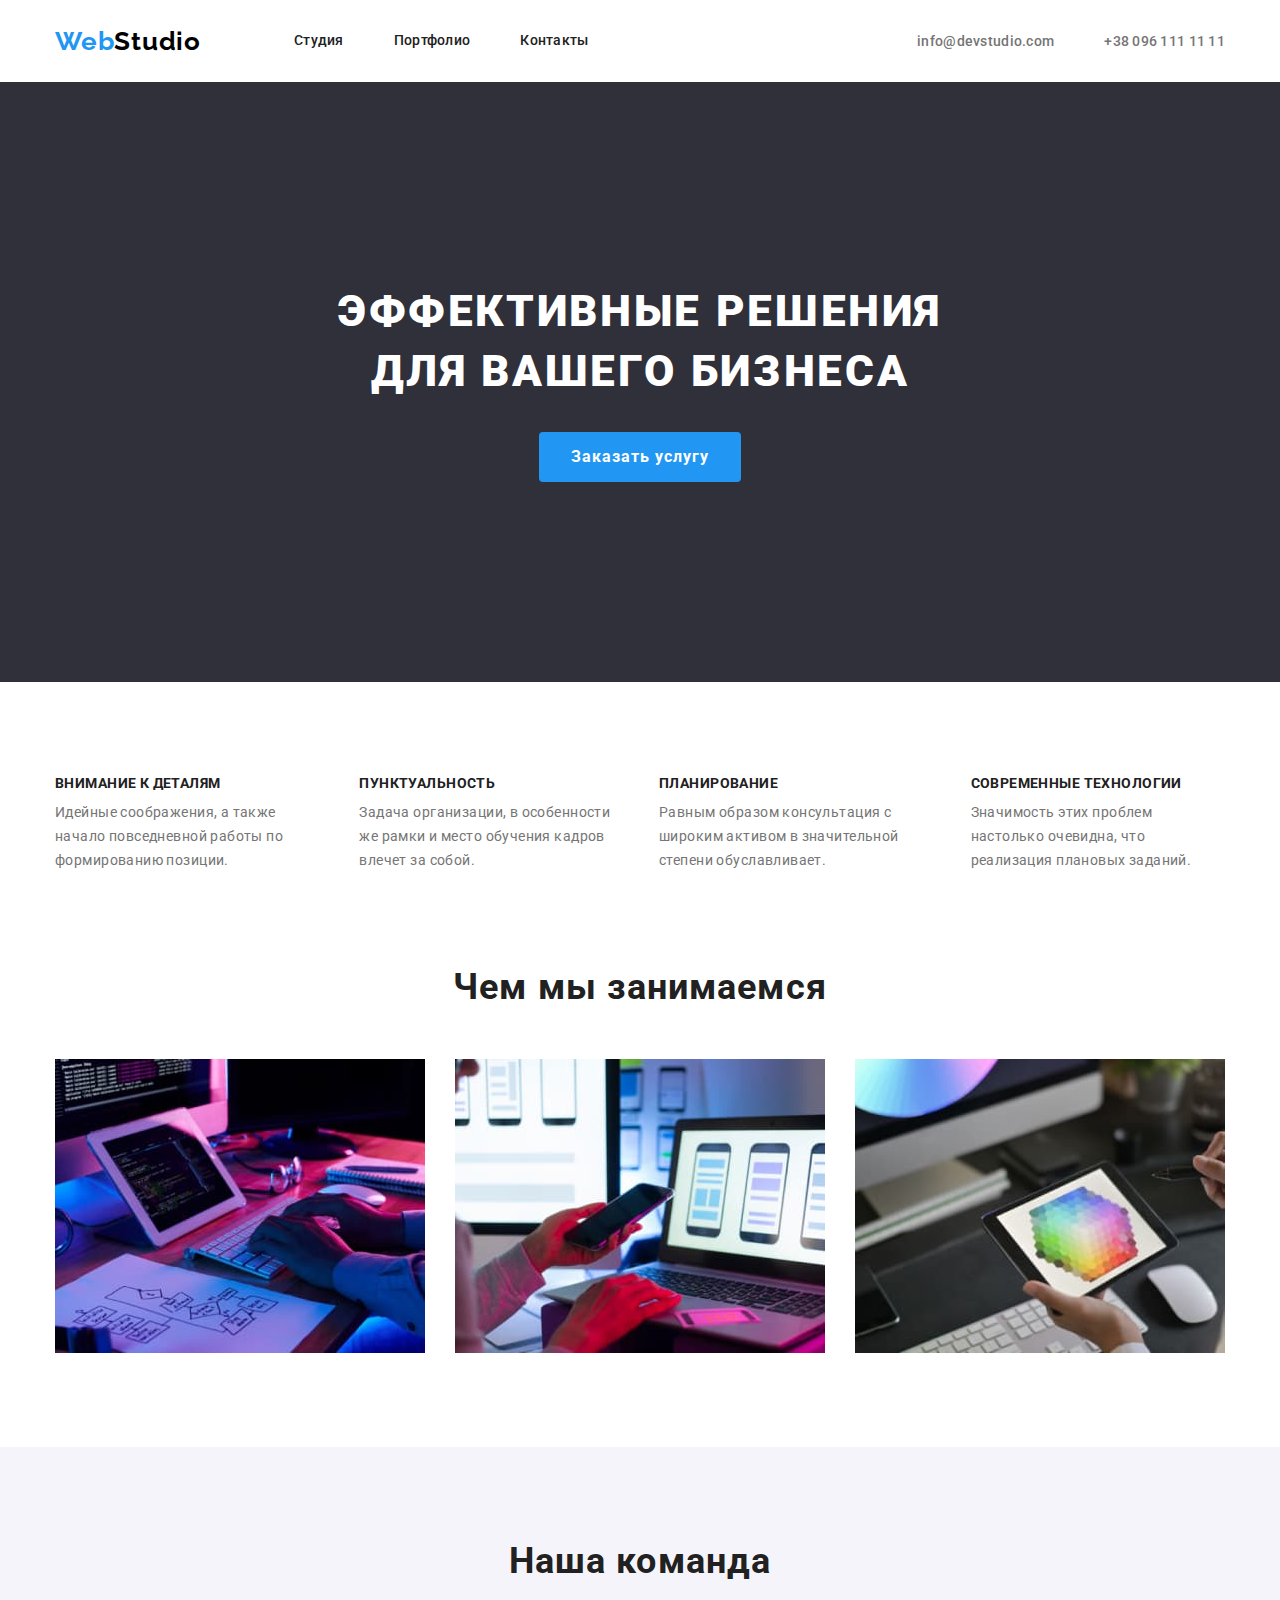
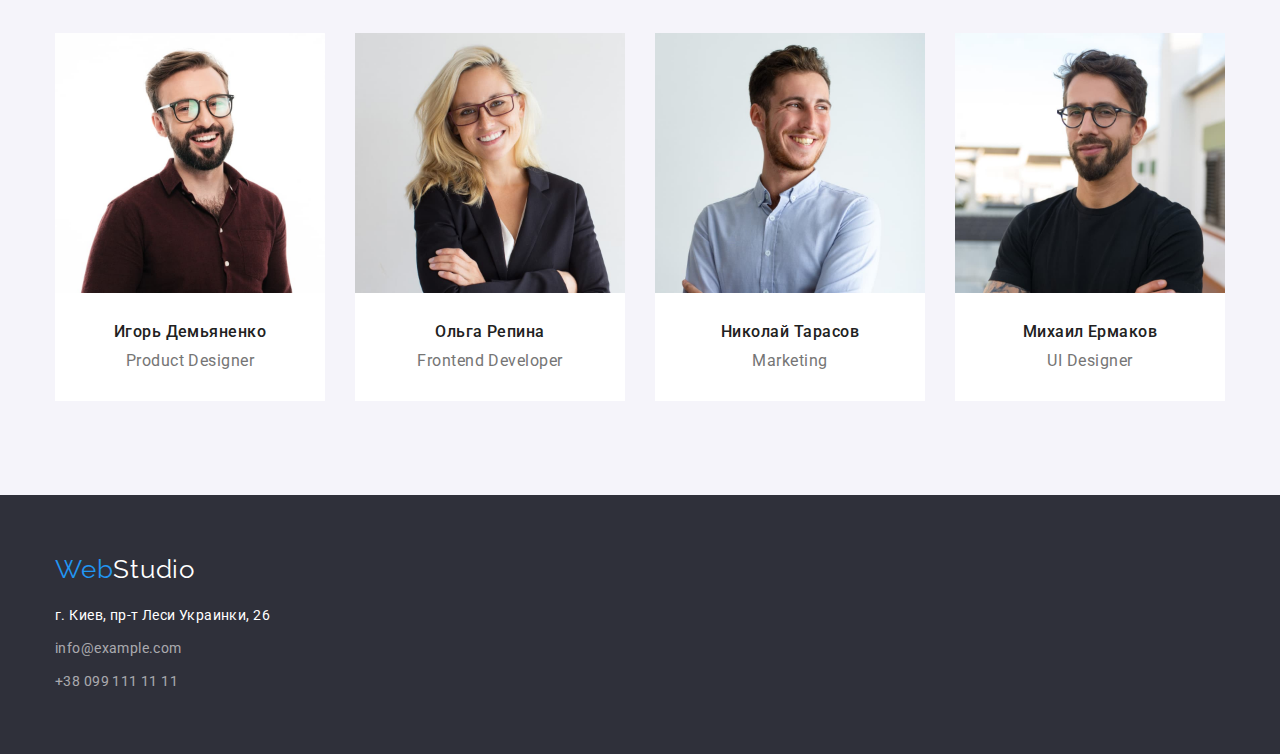
==== index.html @ 75d32802 "copy" ====
<!DOCTYPE html>
<html lang="ru">

<head>
    <meta charset="UTF-8">
    <meta http-equiv="X-UA-Compatible" content="IE=edge">
    <meta name="viewport" content="width=device-width, initial-scale=1.0">
    <title>Document</title>

    <link rel="preconnect" href="https://fonts.googleapis.com">
    <link rel="preconnect" href="https://fonts.gstatic.com" crossorigin>
    <link
        href="https://fonts.googleapis.com/css2?family=Raleway:wght@700&family=Roboto:wght@400;500;700;900&display=swap"
        rel="stylesheet">
    <link rel="stylesheet" href="https://cdnjs.cloudflare.com/ajax/libs/modern-normalize/1.1.0/modern-normalize.css"
        integrity="sha512-Y0MM+V6ymRKN2zStTqzQ227DWhhp4Mzdo6gnlRnuaNCbc+YN/ZH0sBCLTM4M0oSy9c9VKiCvd4Jk44aCLrNS5Q=="
        crossorigin="anonymous" referrerpolicy="no-referrer" />
    <link rel="stylesheet" href="./css/styles.css">
</head>

<body>
    <header class="header">
        <div class="container header-container">
            <nav class="header-nav">
                <a lang="en" href="./index.html" class="logo"><span class="logo-first-part">Web</span><span
                        class="logo-second-part">Studio</span></a>
                <ul class="nav-main">
                    <li class="nav-item"><a href="./index.html" class="nav-link">Студия</a></li>
                    <li class="nav-item"><a href="./portfolio.html" class="nav-link">Портфолио</a></li>
                    <li class="nav-item"><a href="" class="nav-link">Контакты</a></li>
                </ul>
            </nav>
            <ul class="header-contacts">
                <li class="header-item"><a href="mailto:info@devstudio.com" class="header-link">info@devstudio.com</a>
                </li>
                <li class="header-item"><a href="tel:+380961111111" class="header-link">+38 096 111 11 11</a>
                </li>
            </ul>
        </div>
    </header>
    <main>
        <section class="hero">
            <div class="container">
                <h1 class="main-title">Эффективные решения для вашего бизнеса</h1>
                <button type="button" class="main-page-btn">Заказать услугу</button>
            </div>
        </section>

        <section class="section">
            <div class="container">
                <h2 class="preferences-title">Наши преимущества</h2>
                <ul class="preferences-list">
                    <li class="preferences-item">
                        <h3 class="preferences-header">Внимание к деталям</h3>
                        <p class="preferences-text">Идейные соображения, а также начало повседневной работы по
                            формированию позиции.</p>
                    </li>
                    <li class="preferences-item">
                        <h3 class="preferences-header">Пунктуальность</h3>
                        <p class="preferences-text">Задача организации, в особенности же рамки и место обучения
                            кадров влечет за собой.</p>
                    </li>
                    <li class="preferences-item">
                        <h3 class="preferences-header">Планирование</h3>
                        <p class="preferences-text">Равным образом консультация с широким активом в значительной
                            степени обуславливает.</p>
                    </li>
                    <li class="preferences-item">
                        <h3 class="preferences-header">Современные технологии</h3>
                        <p class="preferences-text">Значимость этих проблем настолько очевидна, что реализация
                            плановых заданий.</p>
                    </li>
                </ul>
            </div>
        </section>
        <section class="section work">
            <div class="container">
                <h2 class="work-title">Чем мы занимаемся</h2>
                <ul class="work-list">
                    <li class="work-item">
                        <img src="./images/img-work-1.jpg" alt="набор на пк" width="370" height="294">
                    </li>
                    <li class="work-item">
                        <img src="./images/img-work-2.jpg" alt="звонки по телефону" width="370" height="294">
                    </li>
                    <li class="work-item">
                        <img src="./images/img-work-3.jpg" alt="подбор цветов" width="370" height="294">
                    </li>
                </ul>
            </div>
        </section>
        <section class="section team">
            <div class="container">
                <h2 class="team-title">Наша команда</h2>
                <ul class="team-list">
                    <li class="team-item">
                        <img class="team-img" src="./images/img-team-member-1.jpg" alt="Игорь Демьяненко" width="270"
                            height="260">

                        <div class="team-block">
                            <h3 class="team-header">Игорь Демьяненко</h3>
                            <p lang="en" class="team-text">Product Designer</p>
                        </div>
                    </li>
                    <li class="team-item">
                        <img class="team-img" src="./images/img-team-member-2.jpg" alt="Ольга Репина" width="270"
                            height="260">
                        <div class="team-block">
                            <h3 class="team-header">Ольга Репина</h3>
                            <p lang="en" class="team-text">Frontend Developer</p>
                        </div>

                    </li>
                    <li class="team-item">
                        <img class="team-img" src="./images/img-team-member-3.jpg" alt="Николай Тарасов" width="270"
                            height="260">
                        <div class="team-block">
                            <h3 class="team-header">Николай Тарасов</h3>
                            <p lang="en" class="team-text">Marketing</p>
                        </div>

                    </li>
                    <li class="team-item">
                        <img class="team-img" src="./images/img-team-member-4.jpg" alt="Михаил Ермаков" width="270"
                            height="260">
                        <div class="team-block">
                            <h3 class="team-header">Михаил Ермаков</h3>
                            <p lang="en" class="team-text">UI Designer</p>
                        </div>

                    </li>
                </ul>
            </div>
        </section>
    </main>
    <footer class="footer">
        <div class="container footer-container">
            <a href="./index.html" lang="en" class="footer-logo"><span class="logo-first-part">Web</span><span
                    class="logo-third-part">Studio</span></a>
            <address class="address">
                <ul class="address-list">
                    <li class="address-contact">
                        <a href="https://goo.gl/maps/ToRXuwW1BAGrxUFY8" target="_blank" rel="noopener noreferrer"
                            class="address-address">г. Киев,
                            пр-т Леси Украинки, 26</a>
                    </li>
                    <li class="address-contact">
                        <a href="mailto:info@example.com" class="address-link">info@example.com</a>
                    </li>
                    <li class="address-contact">
                        <a href="tel:+380991111111" class="address-link">+38 099 111 11 11</a>
                    </li>
                </ul>
            </address>
        </div>
    </footer>
</body>

</html>
---- css/styles.css ----
:root {
  --primary-text-color: #757575;
  --header-text-color: #212121;
  --title-text-color: #ffffff;
  --accent-text-color: #2196f3;
  --primary-white-color: #ffffff;
  --section-bg-color: #2f303a;
  --footer-address-color: rgba(255, 255, 255, 0.6);
  --logo-first-part-color: #2196f3;
  --logo-second-part-color: #000000;
  --logo-third-part-color: #ffffff;
  --team-bg-color: #f5f4fa;
  --portfolio-box-color: #eeeeee;
}

p,
h1,
h2,
h3,
h4,
h5,
h6 {
  margin: 0;
}
ul {
  margin: 0;
  padding: 0;
  list-style: none;
}

.container {
  width: 1200px;
  padding-right: 15px;
  padding-left: 15px;
  margin: 0 auto;
}
.section {
  padding-top: 94px;
  padding-bottom: 94px;
}
a {
  text-decoration: none;
}

/*----main page----*/

body {
  background-color: var(--primary-white-color);
  font-family: "Roboto", sans-serif;
}
img {
  display: block;
  max-width: 100%;
  height: auto;
}
/*----header----*/
.header {
  border: 1px solid var(--primary-white-color);
}
.header-container {
  display: flex;
  align-items: center;
}
.header-nav {
  display: flex;
  align-items: center;
}

.logo {
  font-family: "Raleway", sans-serif;
  font-weight: 700;
  font-size: 26px;
  line-height: 1.19;
  letter-spacing: 0.03em;
  margin-right: 93px;
}

.logo-first-part {
  color: var(--logo-first-part-color);
}
.logo-second-part {
  color: var(--logo-second-part-color);
}
.logo-third-part {
  color: var(--logo-third-part-color);
}

.nav-main {
  font-size: 14px;
  line-height: 1.14;
  letter-spacing: 0.02em;
  color: var(--header-text-color);
  display: flex;
}
.nav-item {
  font-weight: 500;
  font-size: 14px;
  line-height: 1.14;
  letter-spacing: 0.02em;
  color: var(--header-text-color);
  margin-right: 50px;
}
.nav-item:last-child {
  margin-right: 0px;
  text-decoration: none;
}
.nav-link {
  padding-top: 32px;
  padding-bottom: 32px;
  display: block;
  color: var(--header-text-color);
}
.nav-item:hover,
.nav-item:focus,
.nav-item:active,
.nav-link:hover,
.nav-link:focus,
.nav-link:active {
  color: var(--accent-text-color);
}
.header-contacts {
  display: flex;
  margin-left: auto;
}
.header-link {
  font-weight: 500;
  font-size: 14px;
  line-height: 1.14;
  letter-spacing: 0.02em;
  color: var(--primary-text-color);
}
.header-item {
  margin-right: 50px;
}
.header-item:last-child {
  margin-right: 0px;
}
.header-item:hover,
.header-item:focus,
.header-link:hover,
.header-link:focus {
  color: var(--accent-text-color);
}
/*----main-page-main----*/
.hero {
  background-color: var(--section-bg-color);
  padding: 200px 0;
  text-align: center;
}

.main-title {
  width: 696px;
  font-family: Roboto;
  font-weight: 900;
  font-size: 44px;
  line-height: 1.36;
  text-align: center;
  text-transform: uppercase;
  letter-spacing: 0.06em;
  color: var(--title-text-color);
  margin-bottom: 30px;
  margin-right: auto;
  margin-left: auto;
}

.main-page-btn {
  border: transparent;
  border-radius: 4px;
  background-color: var(--accent-text-color);
  color: var(--title-text-color);
  font-weight: 700;
  font-size: 16px;
  line-height: 1.87;
  letter-spacing: 0.06em;
  cursor: pointer;
  padding: 10px 32px;
}
.main-page-btn:hover,
.main-page-btn:focus {
  background-color: var(--accent-text-color);
  color: var(--title-text-color);
  font-weight: 700;
  font-size: 16px;
  line-height: 1.87;
  letter-spacing: 0.06em;
  align-items: center;
  text-align: center;
}
/*----main-preferences----*/
.preferences-title,
.portfolio-title {
  position: absolute;
  white-space: nowrap;
  width: 1px;
  height: 1px;
  border: 0;
  padding: o;
  overflow: hidden;
  clip: rect(0 0 0 0);
  clip-path: inset(50%);
  margin: -1px;
}

.preferences-list {
  display: flex;
}
.preferences-item {
  margin-right: 30px;
}
.preferences-item:last-child {
  margin-right: 0px;
}
.preferences-header {
  font-weight: 700;
  font-size: 14px;
  line-height: 1.14;
  letter-spacing: 0.03em;
  text-transform: uppercase;
  color: var(--header-text-color);
  margin-bottom: 10px;
}
.preferences-text {
  font-size: 14px;
  line-height: 1.71;
  letter-spacing: 0.03em;
  color: var(--primary-text-color);
}
/*----work----*/
.work {
  padding-top: 0;
}
.work-title {
  font-weight: 700;
  font-size: 36px;
  line-height: 1.16;
  text-align: center;
  letter-spacing: 0.03em;
  color: var(--header-text-color);
  margin-bottom: 50px;
}
.work-list {
  display: flex;
  align-items: center;
}
.work-item {
  margin-right: 30px;
}
.work-item:last-child {
  margin-right: 0px;
}
/*----team----*/
.team {
  background-color: var(--team-bg-color);
}
.team-title {
  font-weight: 700;
  font-size: 36px;
  line-height: 1.16;
  text-align: center;
  letter-spacing: 0.03em;
  color: var(--header-text-color);
  margin-bottom: 50px;
}
.team-list {
  display: flex;
  align-items: center;
}

.team-item {
  margin-right: 30px;
  text-align: center;
  background-color: var(--primary-white-color);
}

.team-item:last-child {
  margin-right: 0px;
}

.team-header {
  font-weight: 500;
  font-size: 16px;
  line-height: 1.18;
  letter-spacing: 0.03em;
  color: var(--header-text-color);
  padding-bottom: 10px;
}
.team-text {
  font-size: 16px;
  line-height: 1.18;
  letter-spacing: 0.03em;
  color: var(--primary-text-color);
}
.team-block {
  padding-top: 30px;
  padding-bottom: 30px;
}
/*----footer----*/
.footer {
  background-color: var(--section-bg-color);
  padding-top: 60px;
  padding-bottom: 60px;
}

.footer-logo {
  font-family: "Raleway", sans-serif;
  font-weight: 400;
  font-size: 26px;
  line-height: 1.19x;
  letter-spacing: 0.03em;
}
address {
  font-style: normal;
  margin-top: 20px;
}

.address-contact {
  margin-bottom: 9px;
}
.address-contact:last-child {
  margin-bottom: 0px;
}
.address-link {
  font-size: 14px;
  line-height: 1.71;
  letter-spacing: 0.03em;
  color: var(--footer-address-color);
}

.address-address {
  font-size: 14px;
  line-height: 1.71;
  letter-spacing: 0.03em;
  color: var(--primary-white-color);
}
.address-link:hover,
.address-link:focus,
.address-contact:hover,
.address-contact:focus .address-address:focus,
.address-address:hover {
  color: var(--accent-text-color);
}
/*----portfolio page-main----*/

.preferences-title,
.portfolio-title {
  position: absolute;
  white-space: nowrap;
  width: 1px;
  height: 1px;
  border: 0;
  padding: 0;
  overflow: hidden;
  clip: rect(0 0 0 0);
  clip-path: inset(50%);
  margin: -1px;
}
.filter {
  display: flex;
  align-items: center;
  margin-top: 0px;
  margin-bottom: 50px;
  justify-content: center;
}
.filter-list {
  margin-right: 8px;
}
.filter-list:last-child {
  margin-right: 0px;
}
.filter-btn {
  border: transparent;
  border-radius: 4px;
  font-weight: 500;
  font-size: 16px;
  line-height: 1.62;
  text-align: center;
  letter-spacing: 0.03em;
  color: var(--header-text-color);
  background-color: var(--team-bg-color);
  padding: 6px 22px;
}

.filter-btn:hover,
.filter-btn:focus {
  background-color: var(--accent-text-color);
  color: var(--primary-white-color);
  font-weight: 500;
  font-size: 16px;
  line-height: 1.62;
  text-align: center;
  letter-spacing: 0.03em;
  cursor: pointer;
}
.gallery {
  display: flex;
  flex-wrap: wrap;
}
.gallery-item {
  margin-right: 30px;
  margin-bottom: 30px;
}
.gallery-link {
  display: block;
}
.gallery-header {
  font-weight: 700;
  font-size: 18px;
  line-height: 2;
  letter-spacing: 0.06em;
  color: var(--header-text-color);
  margin-bottom: 4px;
}
.gallery-header:last-child {
  margin-bottom: 0px;
}
.gallery-text {
  font-size: 16px;
  line-height: 1.87;
  letter-spacing: 0.03em;
  color: var(--primary-text-color);
}
.gallery-item:nth-child(3n) {
  margin-right: 0px;
}
.gallery-item:nth-last-child(-n + 3) {
  margin-bottom: 0px;
}
.gallery-box {
  padding: 20px 24px;
  border: 1px solid var(--portfolio-box-color);
}
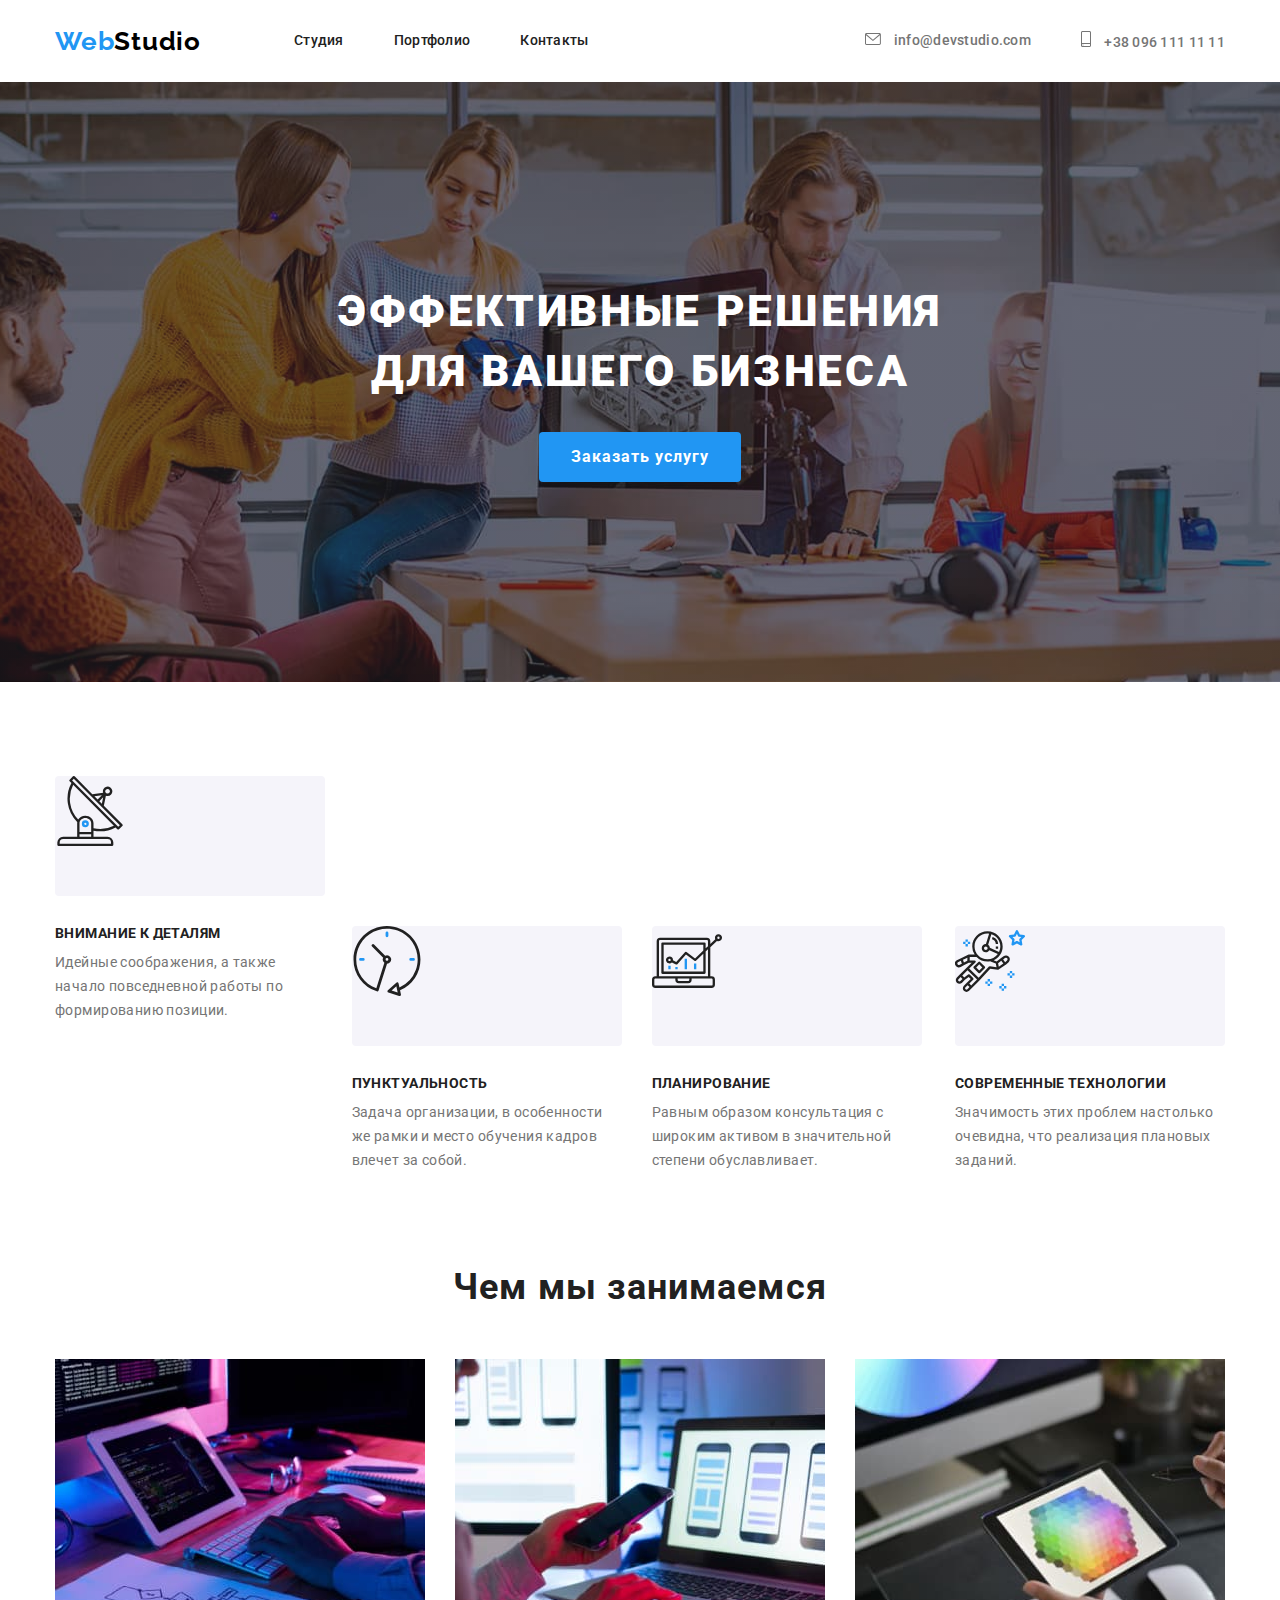
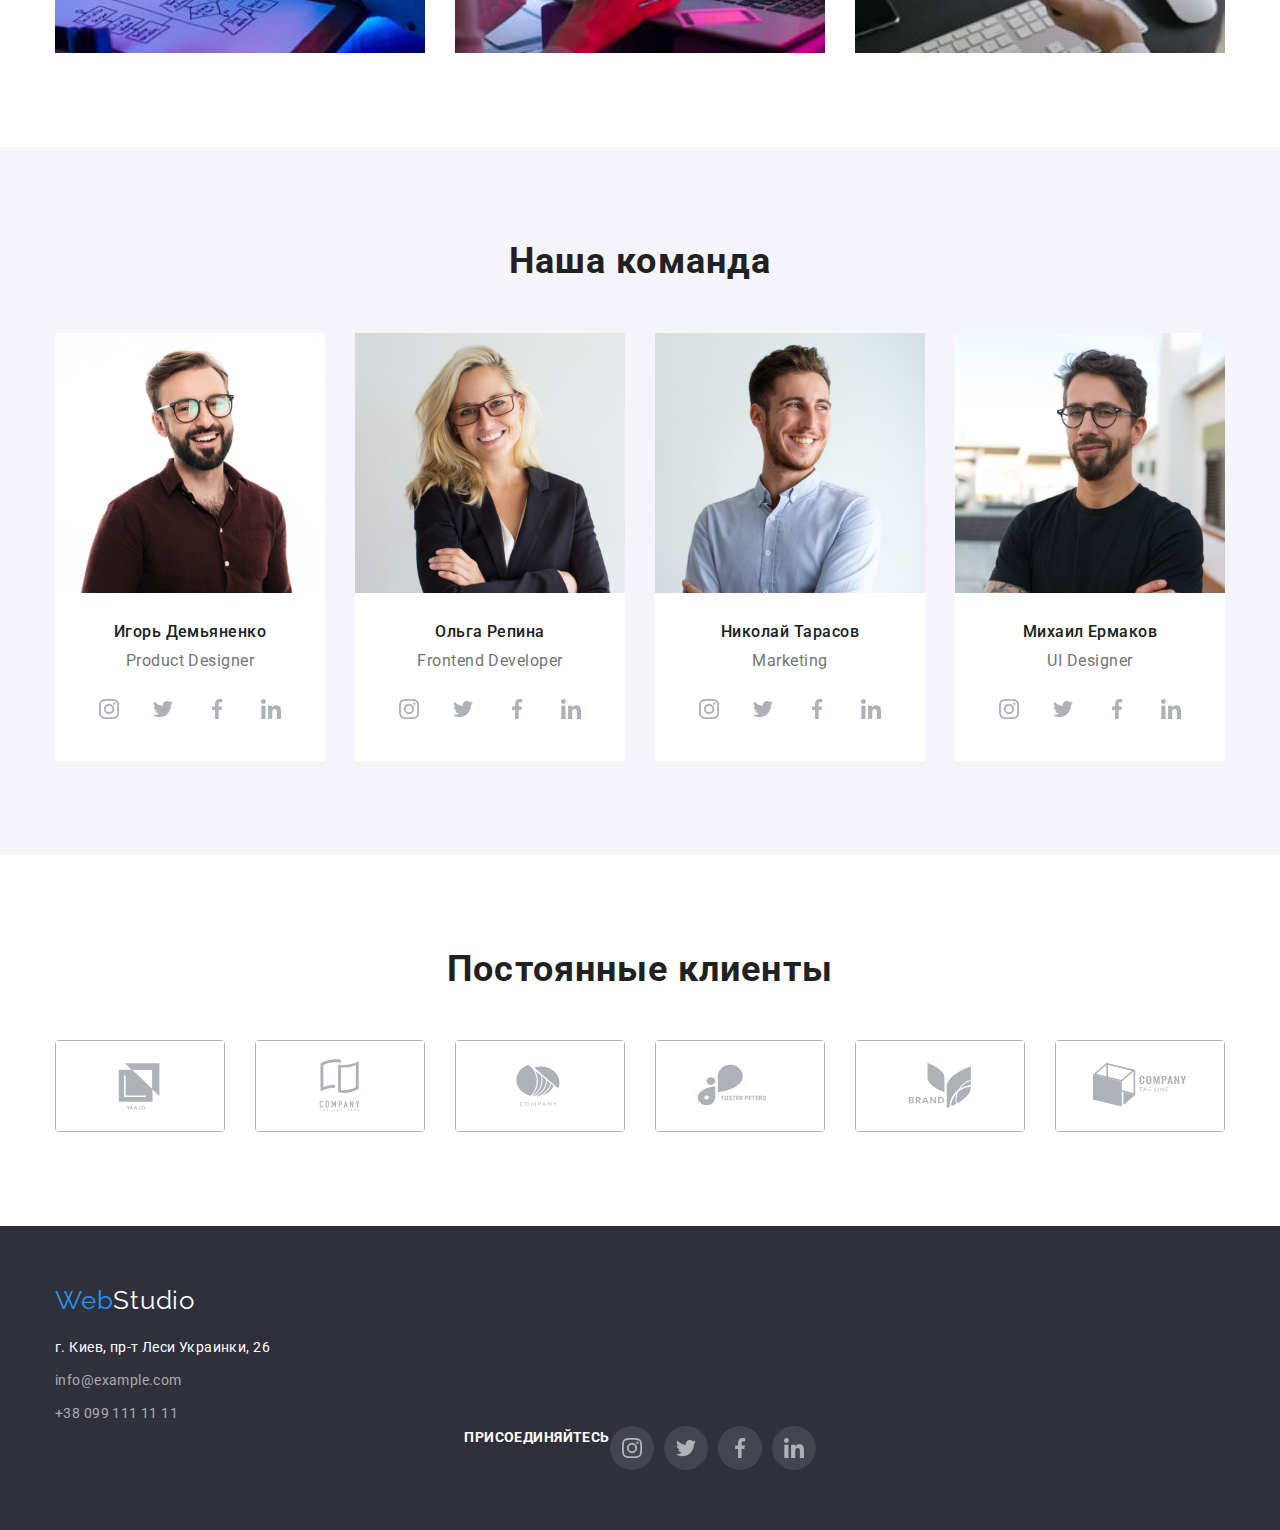
==== commit dd62f30a: "draft1" ====
--- a/index.html
+++ b/index.html
@@ -31,9 +31,19 @@
                 </ul>
             </nav>
             <ul class="header-contacts">
-                <li class="header-item"><a href="mailto:info@devstudio.com" class="header-link">info@devstudio.com</a>
+                <li class="header-item"><a href="mailto:info@devstudio.com" class="header-link">
+                        <svg class="mail-icon">
+                            <use href="images/icons.svg#envelope"></use>
+                        </svg>
+                        info@devstudio.com</a>
                 </li>
-                <li class="header-item"><a href="tel:+380961111111" class="header-link">+38 096 111 11 11</a>
+                <li class="header-item">
+                    <a href="tel:+380961111111" class="header-link">
+                        <svg class="phone-icon">
+                            <use href="images/icons.svg#smartphone"></use>
+                        </svg>
+                        +38 096 111 11 11
+                    </a>
                 </li>
             </ul>
         </div>
@@ -48,6 +58,11 @@
 
         <section class="section">
             <div class="container">
+                <div class="preferences-block">
+                    <svg class="preferences-icon">
+                        <use href="./images/icons.svg#antenna"></use>
+                    </svg>
+                </div>
                 <h2 class="preferences-title">Наши преимущества</h2>
                 <ul class="preferences-list">
                     <li class="preferences-item">
@@ -56,16 +71,31 @@
                             формированию позиции.</p>
                     </li>
                     <li class="preferences-item">
+                        <div class="preferences-block">
+                            <svg class="preferences-icon">
+                                <use href="./images/icons.svg#clock"></use>
+                            </svg>
+                        </div>
                         <h3 class="preferences-header">Пунктуальность</h3>
                         <p class="preferences-text">Задача организации, в особенности же рамки и место обучения
                             кадров влечет за собой.</p>
                     </li>
                     <li class="preferences-item">
+                        <div class="preferences-block">
+                            <svg class="preferences-icon">
+                                <use href="./images/icons.svg#diagram"></use>
+                            </svg>
+                        </div>
                         <h3 class="preferences-header">Планирование</h3>
                         <p class="preferences-text">Равным образом консультация с широким активом в значительной
                             степени обуславливает.</p>
                     </li>
                     <li class="preferences-item">
+                        <div class="preferences-block">
+                            <svg class="preferences-icon">
+                                <use href="./images/icons.svg#astronaut"></use>
+                            </svg>
+                        </div>
                         <h3 class="preferences-header">Современные технологии</h3>
                         <p class="preferences-text">Значимость этих проблем настолько очевидна, что реализация
                             плановых заданий.</p>
@@ -100,6 +130,36 @@
                         <div class="team-block">
                             <h3 class="team-header">Игорь Демьяненко</h3>
                             <p lang="en" class="team-text">Product Designer</p>
+                            <ul class="social-list">
+                                <li class="social-item">
+                                    <a href="" class="social-link">
+                                        <svg class="social-icon">
+                                            <use href="./images/icons.svg#instagram"></use>
+                                        </svg>
+                                    </a>
+                                </li>
+                                <li class="social-item">
+                                    <a href="" class="social-link">
+                                        <svg class="social-icon">
+                                            <use href="./images/icons.svg#twitter"></use>
+                                        </svg>
+                                    </a>
+                                </li>
+                                <li class="social-item">
+                                    <a href="" class="social-link">
+                                        <svg class="social-icon">
+                                            <use href="./images/icons.svg#facebook"></use>
+                                        </svg>
+                                    </a>
+                                </li>
+                                <li class="social-item">
+                                    <a href="" class="social-link">
+                                        <svg class="social-icon">
+                                            <use href="./images/icons.svg#linkedin"></use>
+                                        </svg>
+                                    </a>
+                                </li>
+                            </ul>
                         </div>
                     </li>
                     <li class="team-item">
@@ -108,6 +168,36 @@
                         <div class="team-block">
                             <h3 class="team-header">Ольга Репина</h3>
                             <p lang="en" class="team-text">Frontend Developer</p>
+                            <ul class="social-list">
+                                <li class="social-item">
+                                    <a href="" class="social-link">
+                                        <svg class="social-icon">
+                                            <use href="./images/icons.svg#instagram"></use>
+                                        </svg>
+                                    </a>
+                                </li>
+                                <li class="social-item">
+                                    <a href="" class="social-link">
+                                        <svg class="social-icon">
+                                            <use href="./images/icons.svg#twitter"></use>
+                                        </svg>
+                                    </a>
+                                </li>
+                                <li class="social-item">
+                                    <a href="" class="social-link">
+                                        <svg class="social-icon">
+                                            <use href="./images/icons.svg#facebook"></use>
+                                        </svg>
+                                    </a>
+                                </li>
+                                <li class="social-item">
+                                    <a href="" class="social-link">
+                                        <svg class="social-icon">
+                                            <use href="./images/icons.svg#linkedin"></use>
+                                        </svg>
+                                    </a>
+                                </li>
+                            </ul>
                         </div>
 
                     </li>
@@ -117,6 +207,36 @@
                         <div class="team-block">
                             <h3 class="team-header">Николай Тарасов</h3>
                             <p lang="en" class="team-text">Marketing</p>
+                            <ul class="social-list">
+                                <li class="social-item">
+                                    <a href="" class="social-link">
+                                        <svg class="social-icon">
+                                            <use href="./images/icons.svg#instagram"></use>
+                                        </svg>
+                                    </a>
+                                </li>
+                                <li class="social-item">
+                                    <a href="" class="social-link">
+                                        <svg class="social-icon">
+                                            <use href="./images/icons.svg#twitter"></use>
+                                        </svg>
+                                    </a>
+                                </li>
+                                <li class="social-item">
+                                    <a href="" class="social-link">
+                                        <svg class="social-icon">
+                                            <use href="./images/icons.svg#facebook"></use>
+                                        </svg>
+                                    </a>
+                                </li>
+                                <li class="social-item">
+                                    <a href="" class="social-link">
+                                        <svg class="social-icon">
+                                            <use href="./images/icons.svg#linkedin"></use>
+                                        </svg>
+                                    </a>
+                                </li>
+                            </ul>
                         </div>
 
                     </li>
@@ -126,15 +246,93 @@
                         <div class="team-block">
                             <h3 class="team-header">Михаил Ермаков</h3>
                             <p lang="en" class="team-text">UI Designer</p>
-                        </div>
-
+                            <ul class="social-list">
+                                <li class="social-item">
+                                    <a href="" class="social-link">
+                                        <svg class="social-icon">
+                                            <use href="./images/icons.svg#instagram"></use>
+                                        </svg>
+                                    </a>
+                                </li>
+                                <li class="social-item">
+                                    <a href="" class="social-link">
+                                        <svg class="social-icon">
+                                            <use href="./images/icons.svg#twitter"></use>
+                                        </svg>
+                                    </a>
+                                </li>
+                                <li class="social-item">
+                                    <a href="" class="social-link">
+                                        <svg class="social-icon">
+                                            <use href="./images/icons.svg#facebook"></use>
+                                        </svg>
+                                    </a>
+                                </li>
+                                <li class="social-item">
+                                    <a href="" class="social-link">
+                                        <svg class="social-icon">
+                                            <use href="./images/icons.svg#linkedin"></use>
+                                        </svg>
+                                    </a>
+                                </li>
+                            </ul>
+                        </div>
+
+                    </li>
+                </ul>
+            </div>
+        </section>
+        <section class="section clients">
+            <div class="container">
+                <h2 class="clients-title">Постоянные клиенты</h2>
+                <ul class="clients-list">
+                    <li class="clients-item"><a href="" class="clients-link">
+                            <svg class="clients-icon">
+                                <use href="./images/icons.svg#client-1"></use>
+                            </svg>
+                        </a>
+                    </li>
+                    <li class="clients-item">
+                        <a href="" class="clients-link">
+                            <svg class="clients-icon">
+                                <use href="./images/icons.svg#client-2"></use>
+                            </svg>
+                        </a>
+                    </li>
+                    <li class="clients-item">
+                        <a href="" class="clients-link">
+                            <svg class="clients-icon">
+                                <use href="./images/icons.svg#client-3"></use>
+                            </svg>
+                        </a>
+                    </li>
+                    <li class="clients-item">
+                        <a href="" class="clients-link">
+                            <svg class="clients-icon">
+                                <use href="./images/icons.svg#client-4"></use>
+                            </svg>
+                        </a>
+                    </li>
+                    <li class="clients-item">
+                        <a href="" class="clients-link">
+                            <svg class="clients-icon">
+                                <use href="./images/icons.svg#client-5"></use>
+                            </svg>
+                        </a>
+                    </li>
+                    <li class="clients-item">
+                        <a href="" class="clients-link">
+                            <svg class="clients-icon">
+                                <use href="./images/icons.svg#client-6"></use>
+                            </svg>
+                        </a>
                     </li>
                 </ul>
             </div>
         </section>
     </main>
     <footer class="footer">
-        <div class="container footer-container">
+        <div class="container">
             <a href="./index.html" lang="en" class="footer-logo"><span class="logo-first-part">Web</span><span
                     class="logo-third-part">Studio</span></a>
             <address class="address">
@@ -153,6 +351,41 @@
                 </ul>
             </address>
         </div>
+        <div class="container footer-container">
+            <h3 class="footer-text">присоединяйтесь</h3>
+            <div class="footer-social">
+                <ul class="footer-list">
+                    <li class="footer-item">
+                        <a href="" class="footer-link">
+                            <svg class="footer-icon">
+                                <use href="./images/icons.svg#instagram"></use>
+                            </svg>
+                        </a>
+                    </li>
+                    <li class="footer-item">
+                        <a href="" class="footer-link">
+                            <svg class="footer-icon">
+                                <use href="./images/icons.svg#twitter"></use>
+                            </svg>
+                        </a>
+                    </li>
+                    <li class="footer-item">
+                        <a href="" class="footer-link">
+                            <svg class="footer-icon">
+                                <use href="./images/icons.svg#facebook"></use>
+                            </svg>
+                        </a>
+                    </li>
+                    <li class="footer-item">
+                        <a href="" class="footer-link">
+                            <svg class="footer-icon">
+                                <use href="./images/icons.svg#linkedin"></use>
+                            </svg>
+                        </a>
+                    </li>
+                </ul>
+            </div>
+        </div>
     </footer>
 </body>
 
--- a/css/styles.css
+++ b/css/styles.css
@@ -11,6 +11,10 @@
   --logo-third-part-color: #ffffff;
   --team-bg-color: #f5f4fa;
   --portfolio-box-color: #eeeeee;
+  --hero-bg-color: #c4c4c4;
+  --icon-color: #afb1b8;
+  --icon-hover-color: #2196f3;
+  --features-bg-color: #f5f4fa;
 }
 
 p,
@@ -129,6 +133,29 @@
   letter-spacing: 0.02em;
   color: var(--primary-text-color);
 }
+.header-link::before {
+  width: 16px;
+  height: 12px;
+}
+
+.mail-icon {
+  width: 16px;
+  height: 12px;
+  margin-right: 10px;
+  fill: currentColor;
+}
+.phone-icon {
+  width: 10px;
+  height: 16px;
+  margin-right: 10px;
+  fill: currentColor;
+}
+.mail-icon:hover,
+.mail-icon:focus,
+.phone-icon:hover,
+.phone-icon:focus {
+  fill: currentColor;
+}
 .header-item {
   margin-right: 50px;
 }
@@ -143,7 +170,15 @@
 }
 /*----main-page-main----*/
 .hero {
-  background-color: var(--section-bg-color);
+  background-color: var(--hero-bg-color);
+  background-image: linear-gradient(
+      rgba(47, 48, 58, 0.4),
+      rgba(47, 48, 58, 0.4)
+    ),
+    url(../images/bg-img.jpg);
+  background-position: center;
+  background-size: cover;
+  background-repeat: no-repeat;
   padding: 200px 0;
   text-align: center;
 }
@@ -210,6 +245,20 @@
 .preferences-item:last-child {
   margin-right: 0px;
 }
+.preferences-block {
+  width: 270px;
+  height: 120px;
+  background-color: var(--features-bg-color);
+  margin-bottom: 30px;
+  border-radius: 4px;
+}
+.preferences-icon {
+  width: 70px;
+  height: 70px;
+  align-items: center;
+  justify-content: center;
+}
+
 .preferences-header {
   font-weight: 700;
   font-size: 14px;
@@ -289,18 +338,106 @@
   line-height: 1.18;
   letter-spacing: 0.03em;
   color: var(--primary-text-color);
+  margin-bottom: 16px;
 }
 .team-block {
   padding-top: 30px;
   padding-bottom: 30px;
 }
+.social-list {
+  display: flex;
+  justify-content: center;
+}
+.social-item + .social-item {
+  margin-left: 10px;
+}
+.social-item {
+  width: 44px;
+  height: 44px;
+  background-color: var(--primary-white-color);
+}
+.social-link {
+  width: 100%;
+  height: 100%;
+  border-radius: 50%;
+  display: flex;
+  align-items: center;
+  justify-content: center;
+  background-color: var(--primary-white-color);
+  color: var(--icon-color);
+}
+
+.social-icon {
+  width: 20px;
+  height: 20px;
+  fill: currentColor;
+}
+.social-link:hover,
+.social-link:focus {
+  background-color: var(--icon-hover-color);
+  color: var(--primary-white-color);
+}
+
+/*-----clients-------*/
+.clients-title {
+  font-weight: 700;
+  font-size: 36px;
+  line-height: 1.16;
+  text-align: center;
+  letter-spacing: 0.03em;
+  color: var(--header-text-color);
+  margin-bottom: 50px;
+}
+.clients-list {
+  display: flex;
+  align-items: center;
+}
+
+.clients-item {
+  width: 170px;
+  height: 92px;
+  text-align: center;
+  background-color: var(--primary-white-color);
+  border: 1px solid var(--icon-color);
+  box-sizing: border-box;
+  border-radius: 4px;
+  margin-right: 30px;
+}
+
+.clients-item:last-child {
+  margin-right: 0px;
+}
+.clients-link {
+  width: 100%;
+  height: 100%;
+  display: flex;
+  align-items: center;
+  justify-content: center;
+  background-color: var(--primary-white-color);
+  color: var(--icon-color);
+}
+.clients-link:hover,
+.clients-link:focus {
+  background-color: var(--primary-white-color);
+  fill: var(--icon-hover-color);
+}
+.clients-icon {
+  width: 106px;
+  height: 60px;
+  fill: currentColor;
+}
+
 /*----footer----*/
 .footer {
   background-color: var(--section-bg-color);
   padding-top: 60px;
   padding-bottom: 60px;
 }
-
+.footer-container {
+  display: flex;
+  justify-content: center;
+  align-items: center;
+}
 .footer-logo {
   font-family: "Raleway", sans-serif;
   font-weight: 400;
@@ -308,6 +445,51 @@
   line-height: 1.19x;
   letter-spacing: 0.03em;
 }
+
+.footer-text {
+  font-weight: 700px;
+  font-size: 14px;
+  line-height: 1.14;
+  letter-spacing: 0.03em;
+  text-transform: uppercase;
+  color: var(--primary-white-color);
+  margin-bottom: 20px;
+}
+.footer-list {
+  display: flex;
+  align-items: center;
+  justify-content: center;
+}
+
+.footer-item + .footer-item {
+  margin-left: 10px;
+}
+.footer-item {
+  width: 44px;
+  height: 44px;
+}
+.footer-link {
+  width: 100%;
+  height: 100%;
+  border-radius: 50%;
+  display: flex;
+  align-items: center;
+  justify-content: center;
+  background-color: rgba(255, 255, 255, 0.1);
+  color: var(--primary-white-color);
+}
+
+.footer-icon {
+  width: 20px;
+  height: 20px;
+  fill: currentColor;
+}
+.footer-link:hover,
+.footer-link:focus {
+  background-color: var(--icon-hover-color);
+  color: var(--primary-white-color);
+}
+
 address {
   font-style: normal;
   margin-top: 20px;
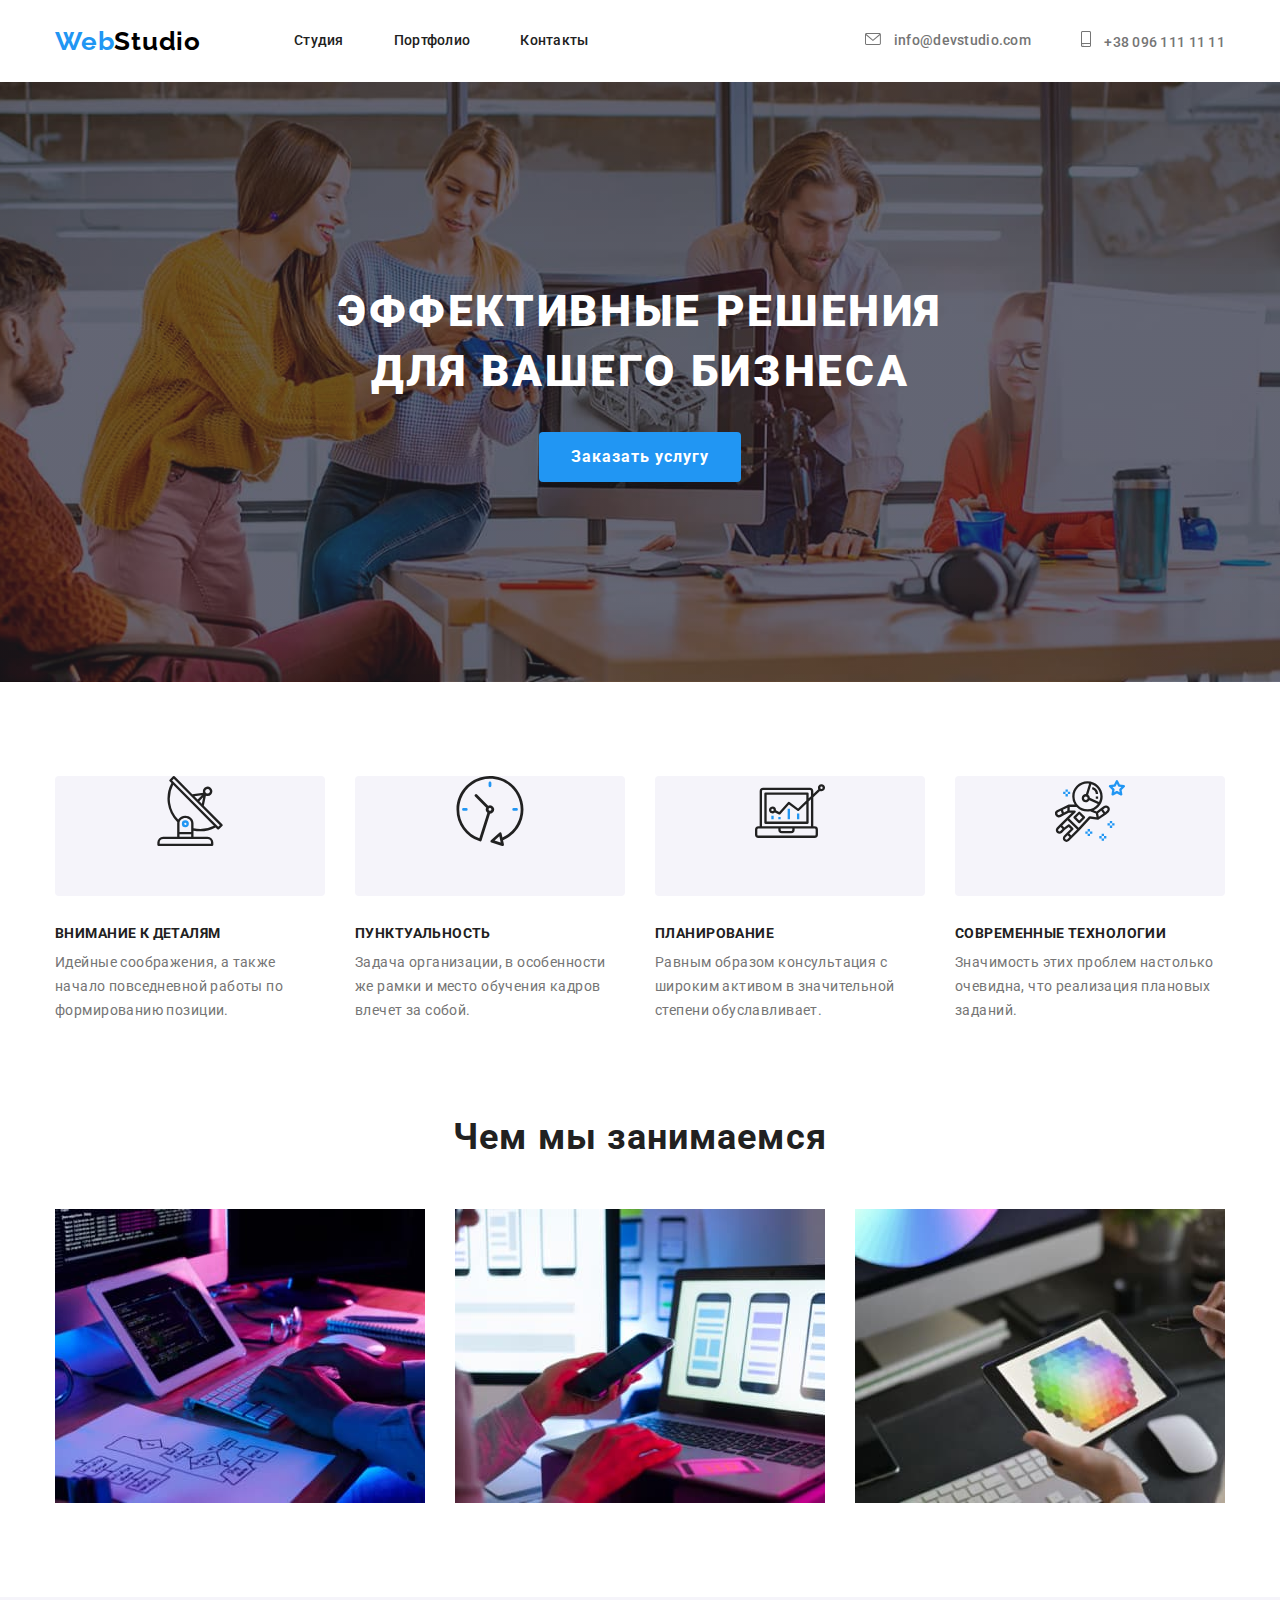
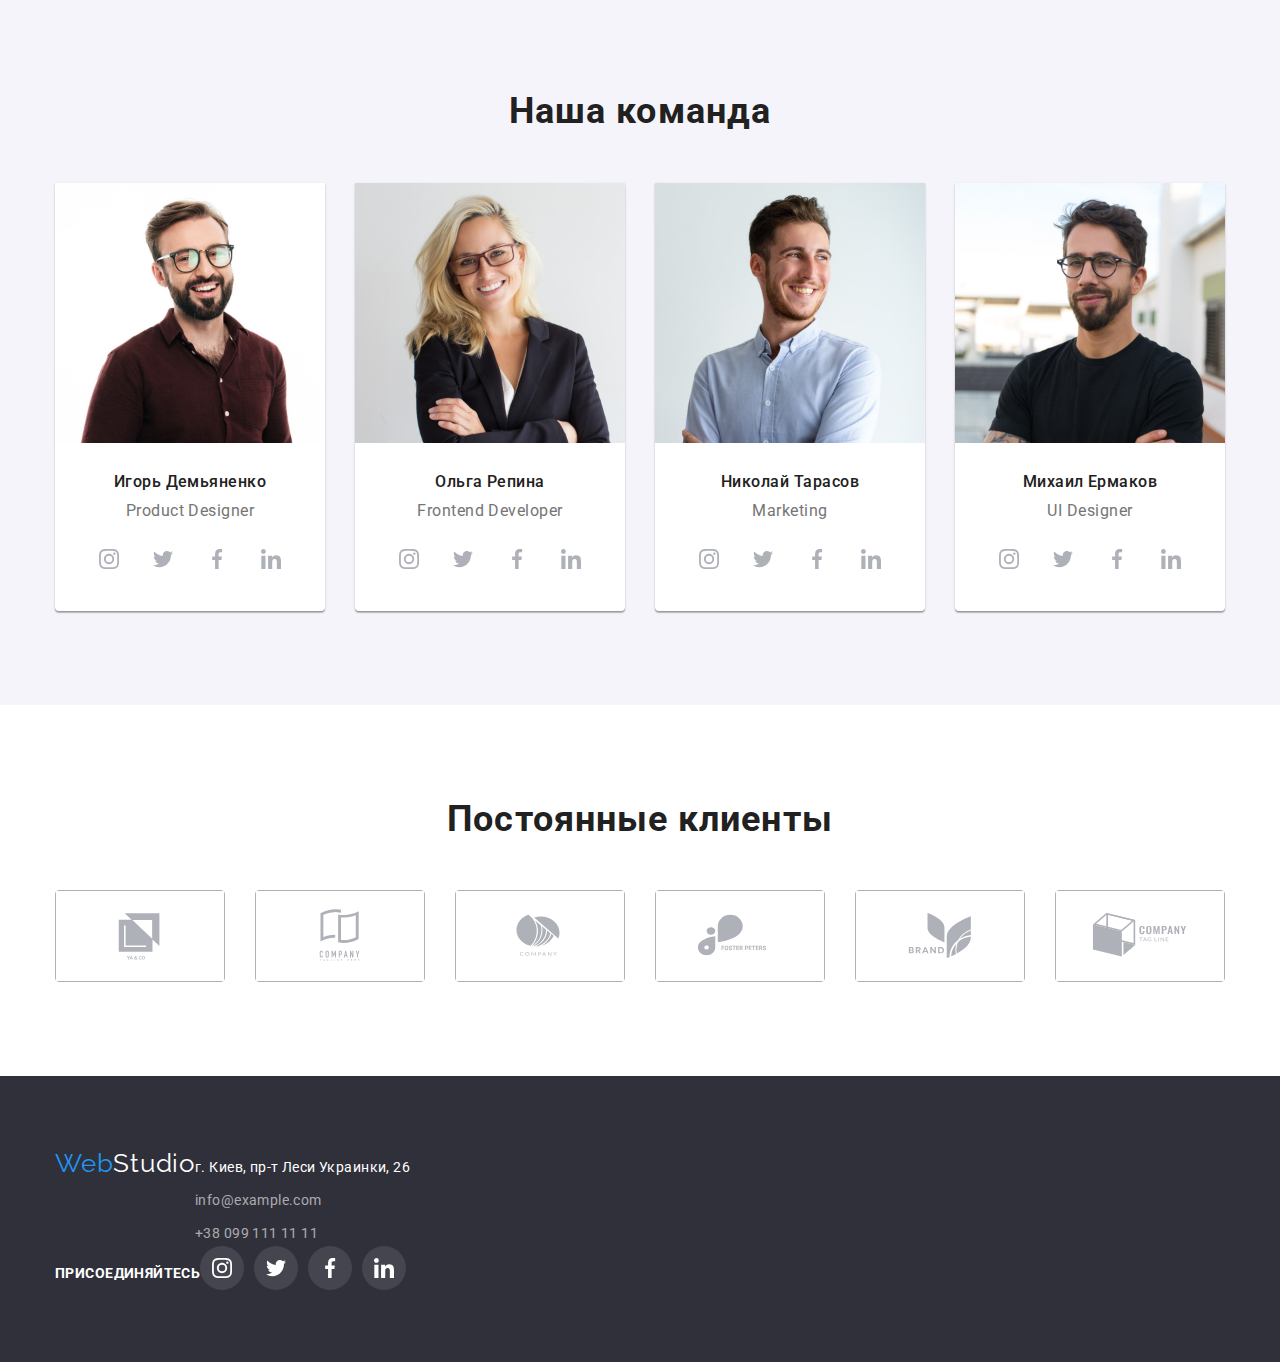
==== commit b6ef80aa: "draft2" ====
--- a/index.html
+++ b/index.html
@@ -58,14 +58,14 @@
 
         <section class="section">
             <div class="container">
-                <div class="preferences-block">
-                    <svg class="preferences-icon">
-                        <use href="./images/icons.svg#antenna"></use>
-                    </svg>
-                </div>
                 <h2 class="preferences-title">Наши преимущества</h2>
                 <ul class="preferences-list">
                     <li class="preferences-item">
+                        <div class="preferences-block">
+                            <svg class="preferences-icon">
+                                <use href="./images/icons.svg#antenna"></use>
+                            </svg>
+                        </div>
                         <h3 class="preferences-header">Внимание к деталям</h3>
                         <p class="preferences-text">Идейные соображения, а также начало повседневной работы по
                             формированию позиции.</p>
@@ -123,7 +123,7 @@
             <div class="container">
                 <h2 class="team-title">Наша команда</h2>
                 <ul class="team-list">
-                    <li class="team-item">
+                    <li class="team-item team-shadow">
                         <img class="team-img" src="./images/img-team-member-1.jpg" alt="Игорь Демьяненко" width="270"
                             height="260">
 
@@ -162,7 +162,7 @@
                             </ul>
                         </div>
                     </li>
-                    <li class="team-item">
+                    <li class="team-item team-shadow">
                         <img class="team-img" src="./images/img-team-member-2.jpg" alt="Ольга Репина" width="270"
                             height="260">
                         <div class="team-block">
@@ -201,7 +201,7 @@
                         </div>
 
                     </li>
-                    <li class="team-item">
+                    <li class="team-item team-shadow">
                         <img class="team-img" src="./images/img-team-member-3.jpg" alt="Николай Тарасов" width="270"
                             height="260">
                         <div class="team-block">
@@ -240,7 +240,7 @@
                         </div>
 
                     </li>
-                    <li class="team-item">
+                    <li class="team-item team-shadow">
                         <img class="team-img" src="./images/img-team-member-4.jpg" alt="Михаил Ермаков" width="270"
                             height="260">
                         <div class="team-block">
@@ -332,7 +332,7 @@
         </section>
     </main>
     <footer class="footer">
-        <div class="container">
+        <div class="container footer-container">
             <a href="./index.html" lang="en" class="footer-logo"><span class="logo-first-part">Web</span><span
                     class="logo-third-part">Studio</span></a>
             <address class="address">
--- a/css/styles.css
+++ b/css/styles.css
@@ -15,6 +15,7 @@
   --icon-color: #afb1b8;
   --icon-hover-color: #2196f3;
   --features-bg-color: #f5f4fa;
+  --border-color: #eeeeee;
 }
 
 p,
@@ -162,8 +163,7 @@
 .header-item:last-child {
   margin-right: 0px;
 }
-.header-item:hover,
-.header-item:focus,
+
 .header-link:hover,
 .header-link:focus {
   color: var(--accent-text-color);
@@ -181,6 +181,7 @@
   background-repeat: no-repeat;
   padding: 200px 0;
   text-align: center;
+  max-width: 1600px;
 }
 
 .main-title {
@@ -222,307 +223,6 @@
   text-align: center;
 }
 /*----main-preferences----*/
-.preferences-title,
-.portfolio-title {
-  position: absolute;
-  white-space: nowrap;
-  width: 1px;
-  height: 1px;
-  border: 0;
-  padding: o;
-  overflow: hidden;
-  clip: rect(0 0 0 0);
-  clip-path: inset(50%);
-  margin: -1px;
-}
-
-.preferences-list {
-  display: flex;
-}
-.preferences-item {
-  margin-right: 30px;
-}
-.preferences-item:last-child {
-  margin-right: 0px;
-}
-.preferences-block {
-  width: 270px;
-  height: 120px;
-  background-color: var(--features-bg-color);
-  margin-bottom: 30px;
-  border-radius: 4px;
-}
-.preferences-icon {
-  width: 70px;
-  height: 70px;
-  align-items: center;
-  justify-content: center;
-}
-
-.preferences-header {
-  font-weight: 700;
-  font-size: 14px;
-  line-height: 1.14;
-  letter-spacing: 0.03em;
-  text-transform: uppercase;
-  color: var(--header-text-color);
-  margin-bottom: 10px;
-}
-.preferences-text {
-  font-size: 14px;
-  line-height: 1.71;
-  letter-spacing: 0.03em;
-  color: var(--primary-text-color);
-}
-/*----work----*/
-.work {
-  padding-top: 0;
-}
-.work-title {
-  font-weight: 700;
-  font-size: 36px;
-  line-height: 1.16;
-  text-align: center;
-  letter-spacing: 0.03em;
-  color: var(--header-text-color);
-  margin-bottom: 50px;
-}
-.work-list {
-  display: flex;
-  align-items: center;
-}
-.work-item {
-  margin-right: 30px;
-}
-.work-item:last-child {
-  margin-right: 0px;
-}
-/*----team----*/
-.team {
-  background-color: var(--team-bg-color);
-}
-.team-title {
-  font-weight: 700;
-  font-size: 36px;
-  line-height: 1.16;
-  text-align: center;
-  letter-spacing: 0.03em;
-  color: var(--header-text-color);
-  margin-bottom: 50px;
-}
-.team-list {
-  display: flex;
-  align-items: center;
-}
-
-.team-item {
-  margin-right: 30px;
-  text-align: center;
-  background-color: var(--primary-white-color);
-}
-
-.team-item:last-child {
-  margin-right: 0px;
-}
-
-.team-header {
-  font-weight: 500;
-  font-size: 16px;
-  line-height: 1.18;
-  letter-spacing: 0.03em;
-  color: var(--header-text-color);
-  padding-bottom: 10px;
-}
-.team-text {
-  font-size: 16px;
-  line-height: 1.18;
-  letter-spacing: 0.03em;
-  color: var(--primary-text-color);
-  margin-bottom: 16px;
-}
-.team-block {
-  padding-top: 30px;
-  padding-bottom: 30px;
-}
-.social-list {
-  display: flex;
-  justify-content: center;
-}
-.social-item + .social-item {
-  margin-left: 10px;
-}
-.social-item {
-  width: 44px;
-  height: 44px;
-  background-color: var(--primary-white-color);
-}
-.social-link {
-  width: 100%;
-  height: 100%;
-  border-radius: 50%;
-  display: flex;
-  align-items: center;
-  justify-content: center;
-  background-color: var(--primary-white-color);
-  color: var(--icon-color);
-}
-
-.social-icon {
-  width: 20px;
-  height: 20px;
-  fill: currentColor;
-}
-.social-link:hover,
-.social-link:focus {
-  background-color: var(--icon-hover-color);
-  color: var(--primary-white-color);
-}
-
-/*-----clients-------*/
-.clients-title {
-  font-weight: 700;
-  font-size: 36px;
-  line-height: 1.16;
-  text-align: center;
-  letter-spacing: 0.03em;
-  color: var(--header-text-color);
-  margin-bottom: 50px;
-}
-.clients-list {
-  display: flex;
-  align-items: center;
-}
-
-.clients-item {
-  width: 170px;
-  height: 92px;
-  text-align: center;
-  background-color: var(--primary-white-color);
-  border: 1px solid var(--icon-color);
-  box-sizing: border-box;
-  border-radius: 4px;
-  margin-right: 30px;
-}
-
-.clients-item:last-child {
-  margin-right: 0px;
-}
-.clients-link {
-  width: 100%;
-  height: 100%;
-  display: flex;
-  align-items: center;
-  justify-content: center;
-  background-color: var(--primary-white-color);
-  color: var(--icon-color);
-}
-.clients-link:hover,
-.clients-link:focus {
-  background-color: var(--primary-white-color);
-  fill: var(--icon-hover-color);
-}
-.clients-icon {
-  width: 106px;
-  height: 60px;
-  fill: currentColor;
-}
-
-/*----footer----*/
-.footer {
-  background-color: var(--section-bg-color);
-  padding-top: 60px;
-  padding-bottom: 60px;
-}
-.footer-container {
-  display: flex;
-  justify-content: center;
-  align-items: center;
-}
-.footer-logo {
-  font-family: "Raleway", sans-serif;
-  font-weight: 400;
-  font-size: 26px;
-  line-height: 1.19x;
-  letter-spacing: 0.03em;
-}
-
-.footer-text {
-  font-weight: 700px;
-  font-size: 14px;
-  line-height: 1.14;
-  letter-spacing: 0.03em;
-  text-transform: uppercase;
-  color: var(--primary-white-color);
-  margin-bottom: 20px;
-}
-.footer-list {
-  display: flex;
-  align-items: center;
-  justify-content: center;
-}
-
-.footer-item + .footer-item {
-  margin-left: 10px;
-}
-.footer-item {
-  width: 44px;
-  height: 44px;
-}
-.footer-link {
-  width: 100%;
-  height: 100%;
-  border-radius: 50%;
-  display: flex;
-  align-items: center;
-  justify-content: center;
-  background-color: rgba(255, 255, 255, 0.1);
-  color: var(--primary-white-color);
-}
-
-.footer-icon {
-  width: 20px;
-  height: 20px;
-  fill: currentColor;
-}
-.footer-link:hover,
-.footer-link:focus {
-  background-color: var(--icon-hover-color);
-  color: var(--primary-white-color);
-}
-
-address {
-  font-style: normal;
-  margin-top: 20px;
-}
-
-.address-contact {
-  margin-bottom: 9px;
-}
-.address-contact:last-child {
-  margin-bottom: 0px;
-}
-.address-link {
-  font-size: 14px;
-  line-height: 1.71;
-  letter-spacing: 0.03em;
-  color: var(--footer-address-color);
-}
-
-.address-address {
-  font-size: 14px;
-  line-height: 1.71;
-  letter-spacing: 0.03em;
-  color: var(--primary-white-color);
-}
-.address-link:hover,
-.address-link:focus,
-.address-contact:hover,
-.address-contact:focus .address-address:focus,
-.address-address:hover {
-  color: var(--accent-text-color);
-}
-/*----portfolio page-main----*/
-
 .preferences-title,
 .portfolio-title {
   position: absolute;
@@ -536,6 +236,315 @@
   clip-path: inset(50%);
   margin: -1px;
 }
+
+.preferences-list {
+  display: flex;
+}
+.preferences-item {
+  margin-right: 30px;
+  justify-content: center;
+  align-items: center;
+}
+.preferences-item:last-child {
+  margin-right: 0px;
+}
+.preferences-block {
+  width: 270px;
+  height: 120px;
+  background-color: var(--features-bg-color);
+  margin-bottom: 30px;
+  border-radius: 4px;
+  display: flex;
+  justify-content: center;
+  align-content: center;
+}
+.preferences-icon {
+  width: 70px;
+  height: 70px;
+}
+
+.preferences-header {
+  font-weight: 700;
+  font-size: 14px;
+  line-height: 1.14;
+  letter-spacing: 0.03em;
+  text-transform: uppercase;
+  color: var(--header-text-color);
+  margin-bottom: 10px;
+}
+.preferences-text {
+  font-size: 14px;
+  line-height: 1.71;
+  letter-spacing: 0.03em;
+  color: var(--primary-text-color);
+}
+/*----work----*/
+.work {
+  padding-top: 0;
+}
+.work-title {
+  font-weight: 700;
+  font-size: 36px;
+  line-height: 1.16;
+  text-align: center;
+  letter-spacing: 0.03em;
+  color: var(--header-text-color);
+  margin-bottom: 50px;
+}
+.work-list {
+  display: flex;
+  align-items: center;
+}
+.work-item {
+  margin-right: 30px;
+}
+.work-item:last-child {
+  margin-right: 0px;
+}
+/*----team----*/
+.team {
+  background-color: var(--team-bg-color);
+}
+.team-shadow {
+  box-shadow: 0px 1px 3px rgba(0, 0, 0, 0.12), 0px 1px 1px rgba(0, 0, 0, 0.14),
+    0px 2px 1px rgba(0, 0, 0, 0.2);
+  border-radius: 0px 0px 4px 4px;
+}
+.team-title {
+  font-weight: 700;
+  font-size: 36px;
+  line-height: 1.16;
+  text-align: center;
+  letter-spacing: 0.03em;
+  color: var(--header-text-color);
+  margin-bottom: 50px;
+}
+.team-list {
+  display: flex;
+  align-items: center;
+}
+
+.team-item {
+  margin-right: 30px;
+  text-align: center;
+  background-color: var(--primary-white-color);
+}
+
+.team-item:last-child {
+  margin-right: 0px;
+}
+
+.team-header {
+  font-weight: 500;
+  font-size: 16px;
+  line-height: 1.18;
+  letter-spacing: 0.03em;
+  color: var(--header-text-color);
+  padding-bottom: 10px;
+}
+.team-text {
+  font-size: 16px;
+  line-height: 1.18;
+  letter-spacing: 0.03em;
+  color: var(--primary-text-color);
+  margin-bottom: 16px;
+}
+.team-block {
+  padding-top: 30px;
+  padding-bottom: 30px;
+}
+.social-list {
+  display: flex;
+  justify-content: center;
+}
+.social-item + .social-item {
+  margin-left: 10px;
+}
+.social-item {
+  width: 44px;
+  height: 44px;
+  background-color: var(--primary-white-color);
+}
+.social-link {
+  width: 100%;
+  height: 100%;
+  border-radius: 50%;
+  display: flex;
+  align-items: center;
+  justify-content: center;
+  background-color: var(--primary-white-color);
+  color: var(--icon-color);
+}
+.social-link:hover,
+.social-link:focus {
+  background-color: var(--icon-hover-color);
+  color: var(--primary-white-color);
+}
+.social-icon {
+  width: 20px;
+  height: 20px;
+  fill: currentColor;
+}
+
+/*-----clients-------*/
+.clients-title {
+  font-weight: 700;
+  font-size: 36px;
+  line-height: 1.16;
+  text-align: center;
+  letter-spacing: 0.03em;
+  color: var(--header-text-color);
+  margin-bottom: 50px;
+}
+.clients-list {
+  display: flex;
+  align-items: center;
+}
+
+.clients-item {
+  width: 170px;
+  height: 92px;
+  text-align: center;
+  background-color: var(--primary-white-color);
+  border: 1px solid var(--icon-color);
+  box-sizing: border-box;
+  border-radius: 4px;
+  margin-right: 30px;
+}
+
+.clients-item:last-child {
+  margin-right: 0px;
+}
+.clients-link {
+  width: 100%;
+  height: 100%;
+  display: flex;
+  align-items: center;
+  justify-content: center;
+  background-color: var(--primary-white-color);
+  color: var(--icon-color);
+}
+.clients-link:hover,
+.clients-link:focus {
+  background-color: var(--primary-white-color);
+  color: var(--icon-hover-color);
+}
+.clients-icon {
+  width: 106px;
+  height: 60px;
+  fill: currentColor;
+}
+
+/*----footer----*/
+.footer {
+  background-color: var(--section-bg-color);
+  padding-top: 60px;
+  padding-bottom: 60px;
+}
+.footer-container {
+  display: flex;
+  align-items: baseline;
+  flex-wrap: wrap;
+}
+
+.footer-logo {
+  font-family: "Raleway", sans-serif;
+  font-weight: 400;
+  font-size: 26px;
+  line-height: 1.19x;
+  letter-spacing: 0.03em;
+}
+
+.footer-text {
+  font-weight: 700px;
+  font-size: 14px;
+  line-height: 1.14;
+  letter-spacing: 0.03em;
+  text-transform: uppercase;
+  color: var(--primary-white-color);
+  margin-bottom: 20px;
+}
+.footer-list {
+  display: flex;
+  align-items: center;
+  justify-content: center;
+}
+
+.footer-item + .footer-item {
+  margin-left: 10px;
+}
+.footer-item {
+  width: 44px;
+  height: 44px;
+}
+.footer-link {
+  width: 100%;
+  height: 100%;
+  border-radius: 50%;
+  display: flex;
+  align-items: center;
+  justify-content: center;
+  background-color: rgba(255, 255, 255, 0.1);
+  color: var(--primary-white-color);
+}
+
+.footer-icon {
+  width: 20px;
+  height: 20px;
+  fill: currentColor;
+}
+.footer-link:hover,
+.footer-link:focus {
+  background-color: var(--icon-hover-color);
+  color: var(--primary-white-color);
+}
+
+address {
+  font-style: normal;
+  margin-top: 20px;
+}
+
+.address-contact {
+  margin-bottom: 9px;
+}
+.address-contact:last-child {
+  margin-bottom: 0px;
+}
+.address-link {
+  font-size: 14px;
+  line-height: 1.71;
+  letter-spacing: 0.03em;
+  color: var(--footer-address-color);
+}
+
+.address-address {
+  font-size: 14px;
+  line-height: 1.71;
+  letter-spacing: 0.03em;
+  color: var(--primary-white-color);
+}
+.address-link:hover,
+.address-link:focus,
+.address-contact:hover,
+.address-contact:focus .address-address:focus,
+.address-address:hover {
+  color: var(--accent-text-color);
+}
+/*----portfolio page-main----*/
+
+.preferences-title,
+.portfolio-title {
+  position: absolute;
+  white-space: nowrap;
+  width: 1px;
+  height: 1px;
+  border: 0;
+  padding: 0;
+  overflow: hidden;
+  clip: rect(0 0 0 0);
+  clip-path: inset(50%);
+  margin: -1px;
+}
 .filter {
   display: flex;
   align-items: center;
@@ -572,11 +581,17 @@
   text-align: center;
   letter-spacing: 0.03em;
   cursor: pointer;
-}
+  background: var(--icon-hover-color);
+  box-shadow: 0px 3px 1px rgba(0, 0, 0, 0.1), 0px 1px 2px rgba(0, 0, 0, 0.08),
+    0px 2px 2px rgba(0, 0, 0, 0.12);
+  border-radius: 4px;
+}
+
 .gallery {
   display: flex;
   flex-wrap: wrap;
 }
+
 .gallery-item {
   margin-right: 30px;
   margin-bottom: 30px;
@@ -584,6 +599,12 @@
 .gallery-link {
   display: block;
 }
+.gallery-link:hover {
+  background: var(--primary-white-color);
+  box-shadow: 0px 1px 1px rgba(0, 0, 0, 0.12), 0px 4px 4px rgba(0, 0, 0, 0.06),
+    1px 4px 6px rgba(0, 0, 0, 0.16);
+}
+
 .gallery-header {
   font-weight: 700;
   font-size: 18px;
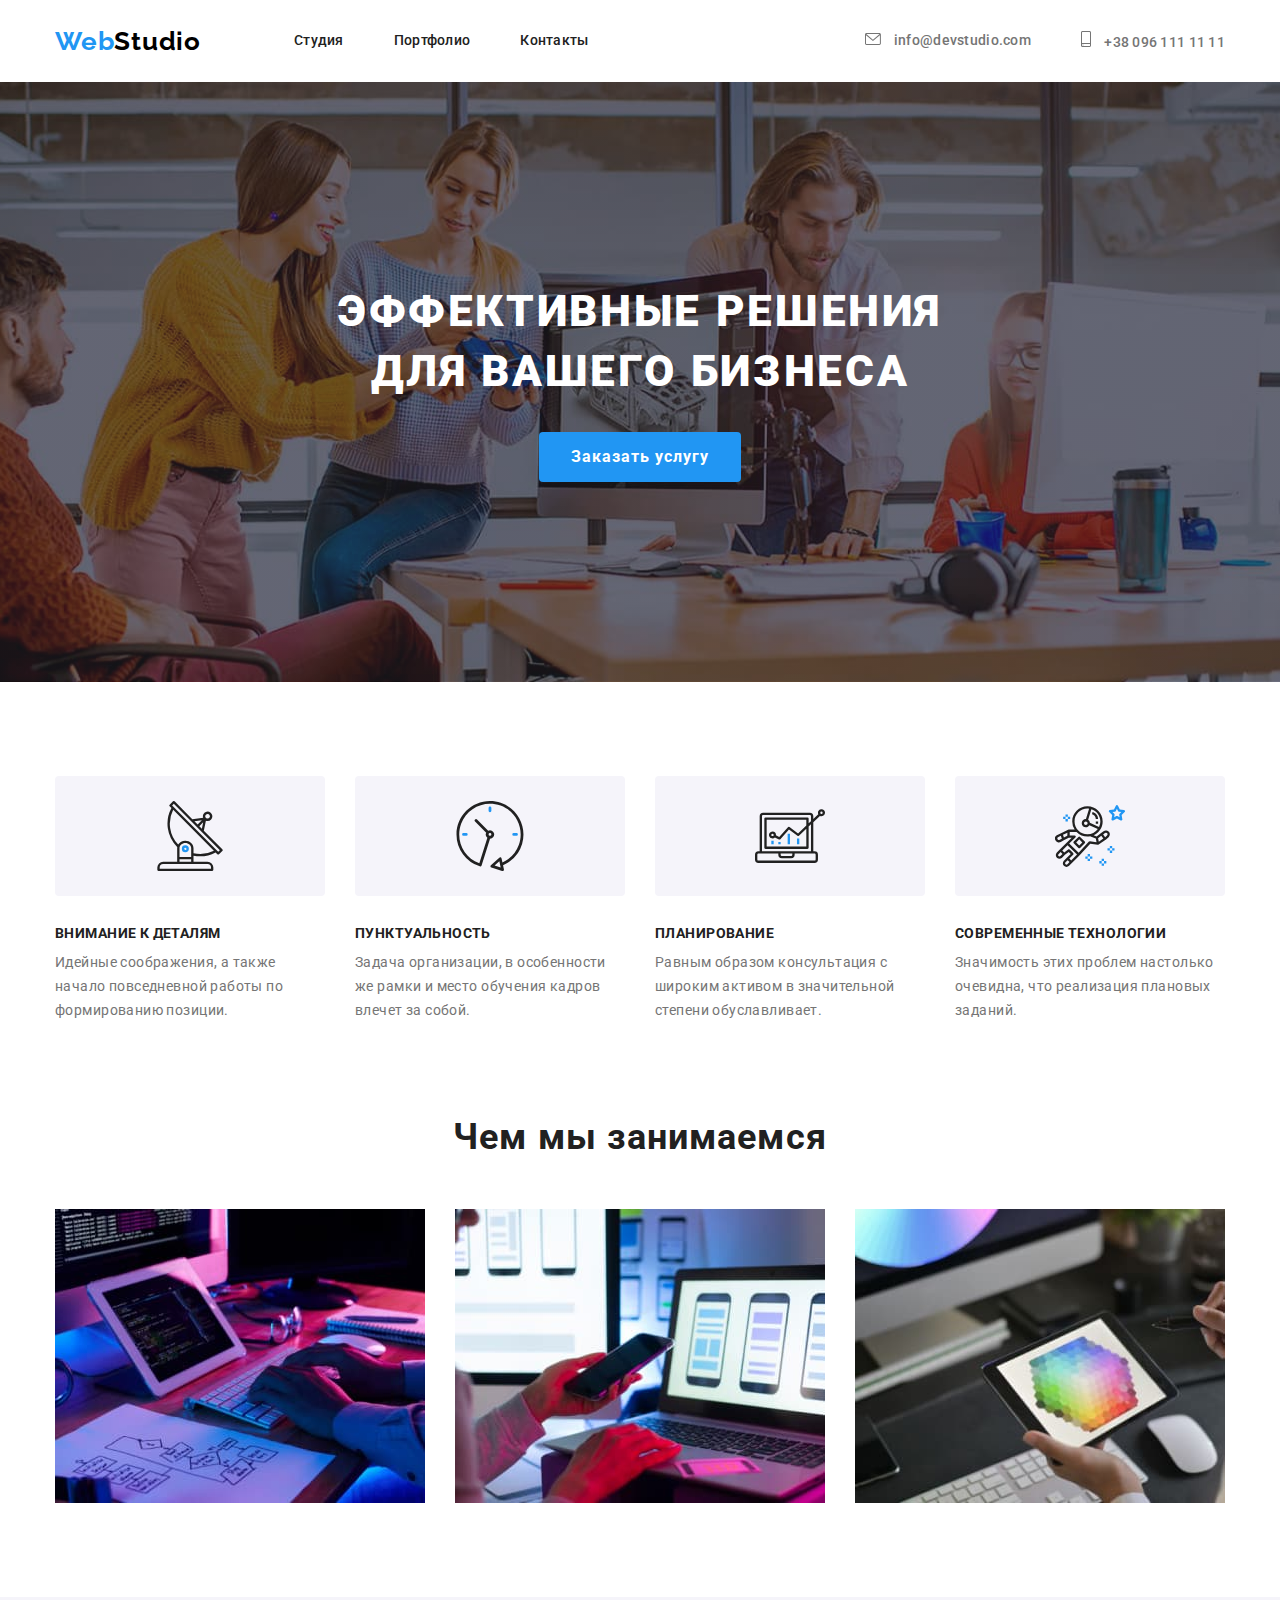
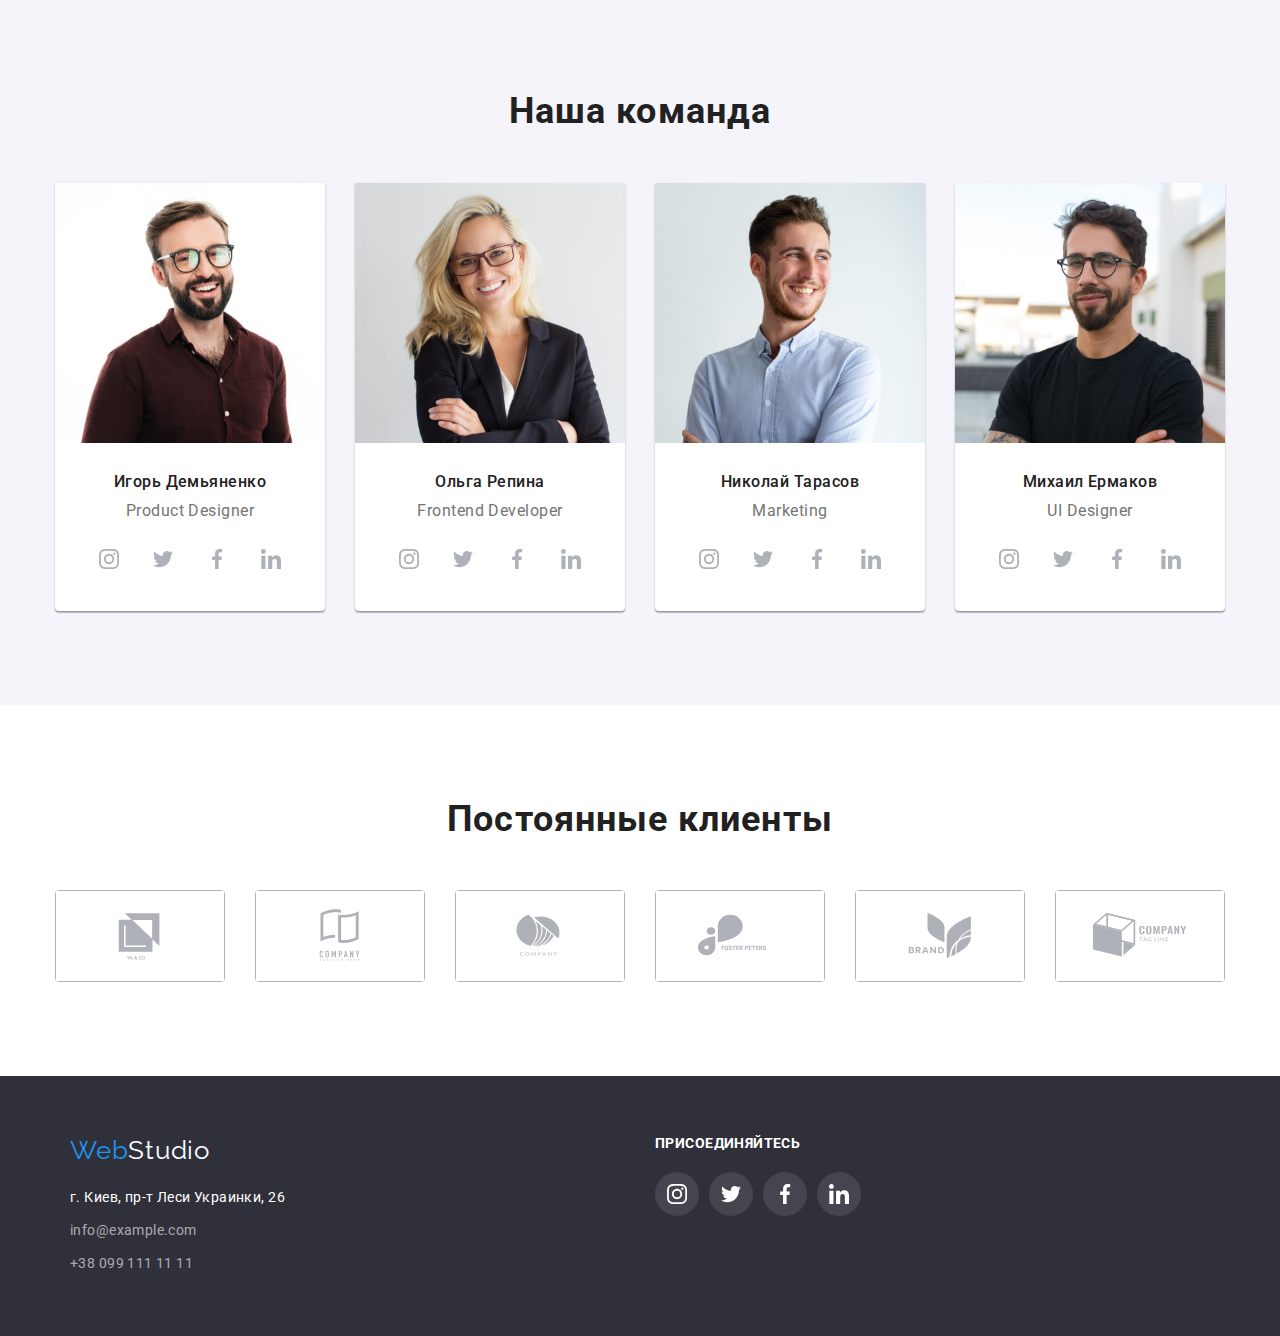
==== commit 974843e1: "draft3" ====
--- a/index.html
+++ b/index.html
@@ -55,7 +55,6 @@
                 <button type="button" class="main-page-btn">Заказать услугу</button>
             </div>
         </section>
-
         <section class="section">
             <div class="container">
                 <h2 class="preferences-title">Наши преимущества</h2>
@@ -332,58 +331,64 @@
         </section>
     </main>
     <footer class="footer">
-        <div class="container footer-container">
-            <a href="./index.html" lang="en" class="footer-logo"><span class="logo-first-part">Web</span><span
-                    class="logo-third-part">Studio</span></a>
-            <address class="address">
-                <ul class="address-list">
-                    <li class="address-contact">
-                        <a href="https://goo.gl/maps/ToRXuwW1BAGrxUFY8" target="_blank" rel="noopener noreferrer"
-                            class="address-address">г. Киев,
-                            пр-т Леси Украинки, 26</a>
-                    </li>
-                    <li class="address-contact">
-                        <a href="mailto:info@example.com" class="address-link">info@example.com</a>
-                    </li>
-                    <li class="address-contact">
-                        <a href="tel:+380991111111" class="address-link">+38 099 111 11 11</a>
-                    </li>
-                </ul>
-            </address>
-        </div>
-        <div class="container footer-container">
-            <h3 class="footer-text">присоединяйтесь</h3>
-            <div class="footer-social">
-                <ul class="footer-list">
-                    <li class="footer-item">
-                        <a href="" class="footer-link">
-                            <svg class="footer-icon">
-                                <use href="./images/icons.svg#instagram"></use>
-                            </svg>
-                        </a>
-                    </li>
-                    <li class="footer-item">
-                        <a href="" class="footer-link">
-                            <svg class="footer-icon">
-                                <use href="./images/icons.svg#twitter"></use>
-                            </svg>
-                        </a>
-                    </li>
-                    <li class="footer-item">
-                        <a href="" class="footer-link">
-                            <svg class="footer-icon">
-                                <use href="./images/icons.svg#facebook"></use>
-                            </svg>
-                        </a>
-                    </li>
-                    <li class="footer-item">
-                        <a href="" class="footer-link">
-                            <svg class="footer-icon">
-                                <use href="./images/icons.svg#linkedin"></use>
-                            </svg>
-                        </a>
-                    </li>
-                </ul>
+        <div class="footer-container">
+            <div class="container">
+                <div class="footer-left">
+                    <a href="./index.html" lang="en" class="footer-logo"><span class="logo-first-part">Web</span><span
+                            class="logo-third-part">Studio</span></a>
+                    <address class="address">
+                        <ul class="address-list">
+                            <li class="address-contact">
+                                <a href="https://goo.gl/maps/ToRXuwW1BAGrxUFY8" target="_blank"
+                                    rel="noopener noreferrer" class="address-address">г. Киев,
+                                    пр-т Леси Украинки, 26</a>
+                            </li>
+                            <li class="address-contact">
+                                <a href="mailto:info@example.com" class="address-link">info@example.com</a>
+                            </li>
+                            <li class="address-contact">
+                                <a href="tel:+380991111111" class="address-link">+38 099 111 11 11</a>
+                            </li>
+                        </ul>
+                    </address>
+                </div>
+            </div>
+            <div class="container footer-container">
+                <div class="footer-right">
+                    <h3 class="footer-text">присоединяйтесь</h3>
+                    <div class="footer-social">
+                        <ul class="footer-list">
+                            <li class="footer-item">
+                                <a href="" class="footer-link">
+                                    <svg class="footer-icon">
+                                        <use href="./images/icons.svg#instagram"></use>
+                                    </svg>
+                                </a>
+                            </li>
+                            <li class="footer-item">
+                                <a href="" class="footer-link">
+                                    <svg class="footer-icon">
+                                        <use href="./images/icons.svg#twitter"></use>
+                                    </svg>
+                                </a>
+                            </li>
+                            <li class="footer-item">
+                                <a href="" class="footer-link">
+                                    <svg class="footer-icon">
+                                        <use href="./images/icons.svg#facebook"></use>
+                                    </svg>
+                                </a>
+                            </li>
+                            <li class="footer-item">
+                                <a href="" class="footer-link">
+                                    <svg class="footer-icon">
+                                        <use href="./images/icons.svg#linkedin"></use>
+                                    </svg>
+                                </a>
+                            </li>
+                        </ul>
+                    </div>
+                </div>
             </div>
         </div>
     </footer>
--- a/css/styles.css
+++ b/css/styles.css
@@ -239,6 +239,8 @@
 
 .preferences-list {
   display: flex;
+  /* justify-content: center;
+  align-content: center; */
 }
 .preferences-item {
   margin-right: 30px;
@@ -256,7 +258,7 @@
   border-radius: 4px;
   display: flex;
   justify-content: center;
-  align-content: center;
+  align-items: center;
 }
 .preferences-icon {
   width: 70px;
@@ -443,8 +445,10 @@
 }
 .footer-container {
   display: flex;
-  align-items: baseline;
-  flex-wrap: wrap;
+  width: 1200px;
+  padding-right: 15px;
+  padding-left: 15px;
+  margin: 0 auto;
 }
 
 .footer-logo {
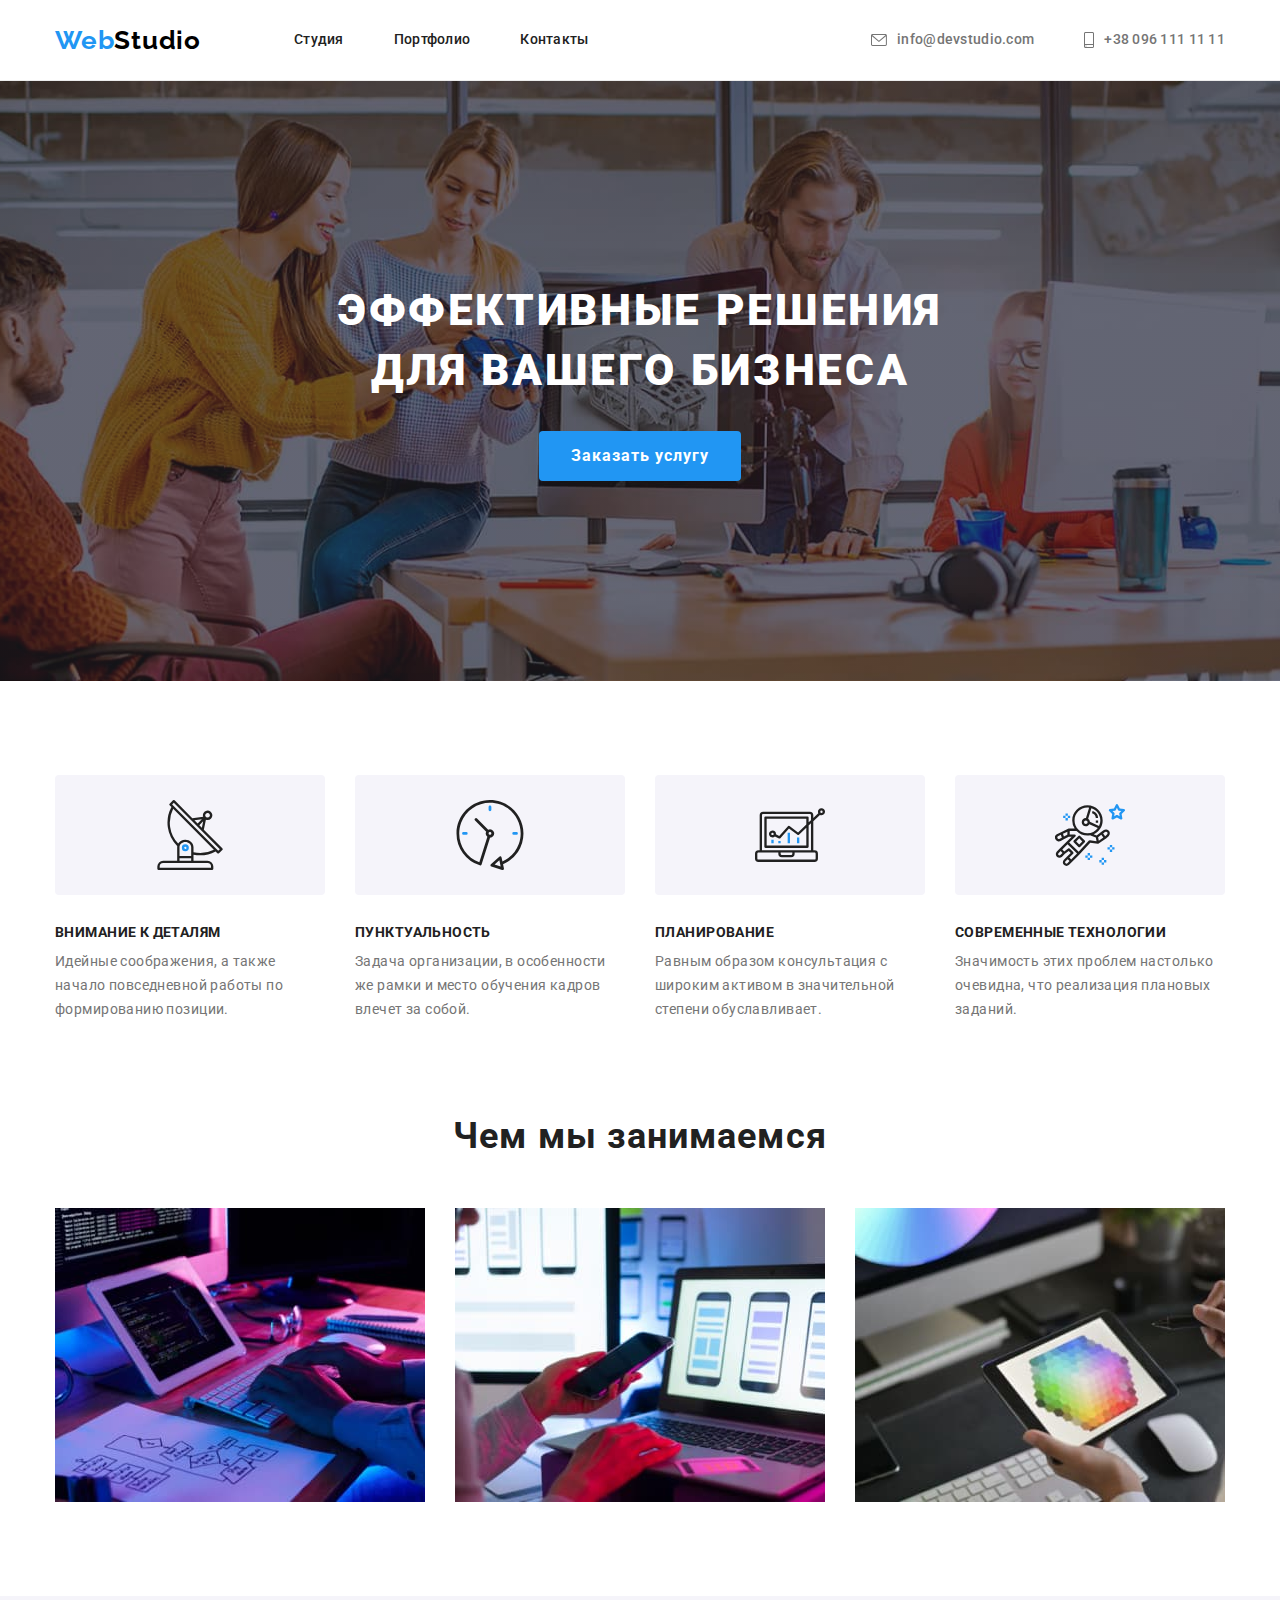
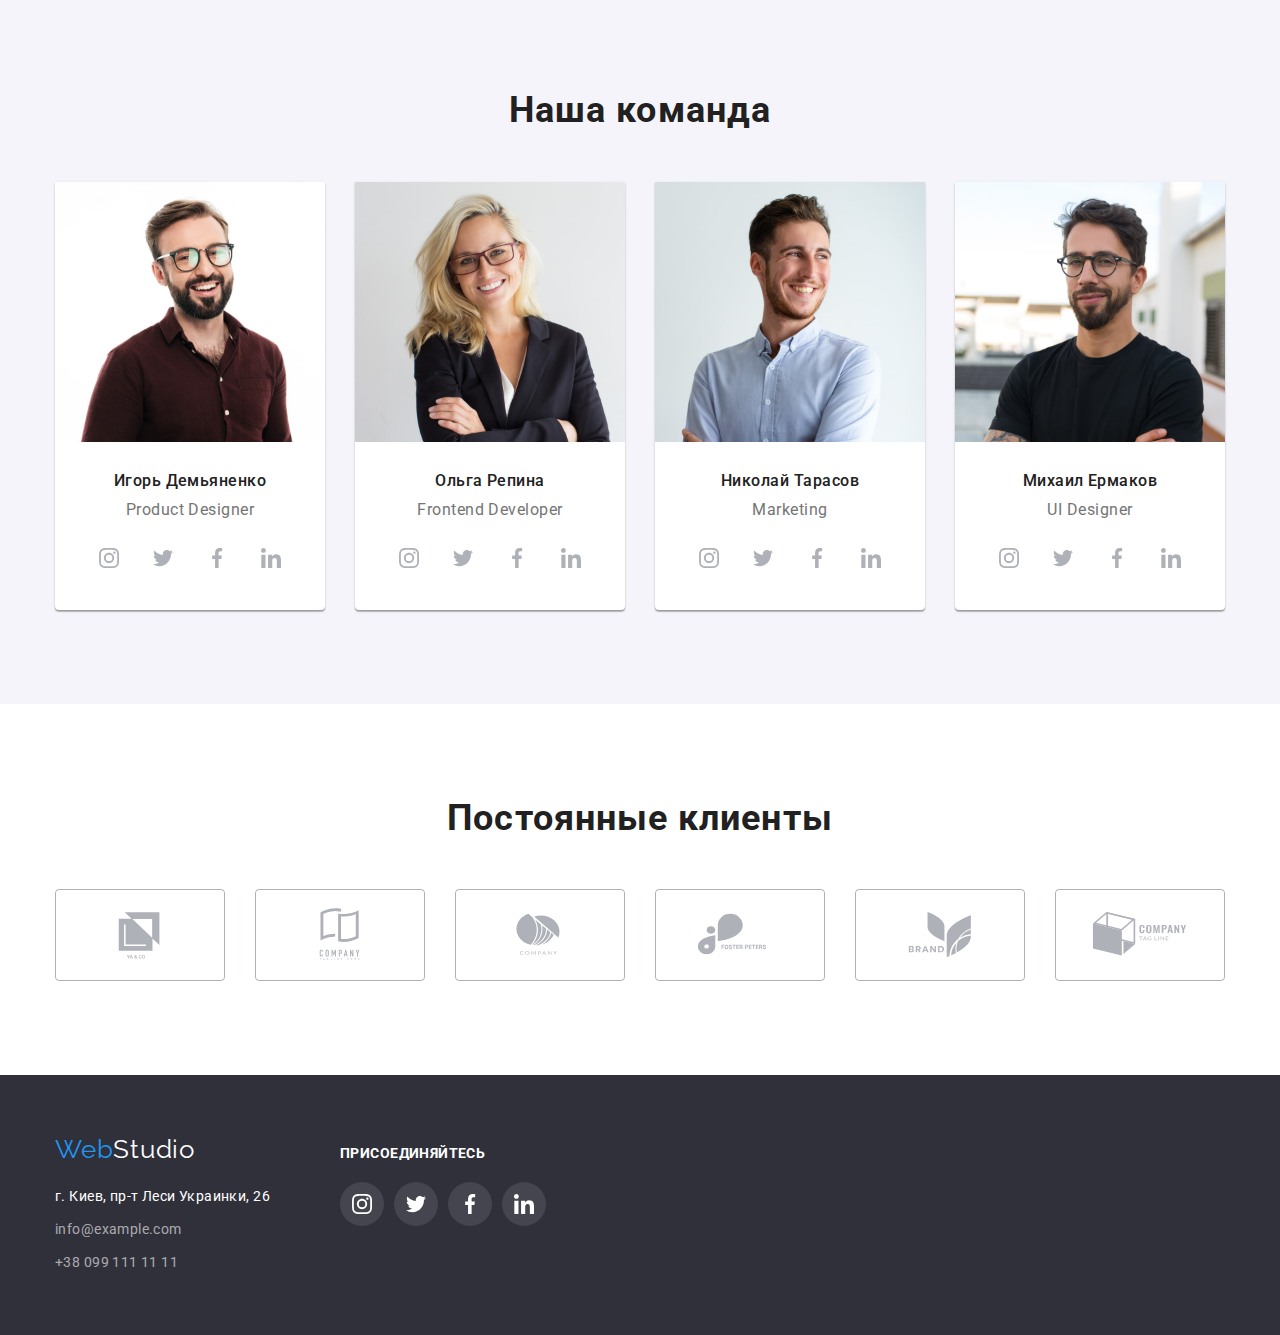
==== commit f34a8919: "draft4" ====
--- a/index.html
+++ b/index.html
@@ -281,7 +281,7 @@
                 </ul>
             </div>
         </section>
-        <section class="section clients">
+        <section class="section">
             <div class="container">
                 <h2 class="clients-title">Постоянные клиенты</h2>
                 <ul class="clients-list">
@@ -331,64 +331,58 @@
         </section>
     </main>
     <footer class="footer">
-        <div class="footer-container">
-            <div class="container">
-                <div class="footer-left">
-                    <a href="./index.html" lang="en" class="footer-logo"><span class="logo-first-part">Web</span><span
-                            class="logo-third-part">Studio</span></a>
-                    <address class="address">
-                        <ul class="address-list">
-                            <li class="address-contact">
-                                <a href="https://goo.gl/maps/ToRXuwW1BAGrxUFY8" target="_blank"
-                                    rel="noopener noreferrer" class="address-address">г. Киев,
-                                    пр-т Леси Украинки, 26</a>
-                            </li>
-                            <li class="address-contact">
-                                <a href="mailto:info@example.com" class="address-link">info@example.com</a>
-                            </li>
-                            <li class="address-contact">
-                                <a href="tel:+380991111111" class="address-link">+38 099 111 11 11</a>
-                            </li>
-                        </ul>
-                    </address>
-                </div>
-            </div>
-            <div class="container footer-container">
-                <div class="footer-right">
-                    <h3 class="footer-text">присоединяйтесь</h3>
-                    <div class="footer-social">
-                        <ul class="footer-list">
-                            <li class="footer-item">
-                                <a href="" class="footer-link">
-                                    <svg class="footer-icon">
-                                        <use href="./images/icons.svg#instagram"></use>
-                                    </svg>
-                                </a>
-                            </li>
-                            <li class="footer-item">
-                                <a href="" class="footer-link">
-                                    <svg class="footer-icon">
-                                        <use href="./images/icons.svg#twitter"></use>
-                                    </svg>
-                                </a>
-                            </li>
-                            <li class="footer-item">
-                                <a href="" class="footer-link">
-                                    <svg class="footer-icon">
-                                        <use href="./images/icons.svg#facebook"></use>
-                                    </svg>
-                                </a>
-                            </li>
-                            <li class="footer-item">
-                                <a href="" class="footer-link">
-                                    <svg class="footer-icon">
-                                        <use href="./images/icons.svg#linkedin"></use>
-                                    </svg>
-                                </a>
-                            </li>
-                        </ul>
-                    </div>
-                </div>
+        <div class="container footer-container">
+            <div class="footer-left">
+                <a href="./index.html" lang="en" class="footer-logo"><span class="logo-first-part">Web</span><span
+                        class="logo-third-part">Studio</span></a>
+                <address class="address">
+                    <ul class="address-list">
+                        <li class="address-contact">
+                            <a href="https://goo.gl/maps/ToRXuwW1BAGrxUFY8" target="_blank" rel="noopener noreferrer"
+                                class="address-address">г. Киев,
+                                пр-т Леси Украинки, 26</a>
+                        </li>
+                        <li class="address-contact">
+                            <a href="mailto:info@example.com" class="address-link">info@example.com</a>
+                        </li>
+                        <li class="address-contact">
+                            <a href="tel:+380991111111" class="address-link">+38 099 111 11 11</a>
+                        </li>
+                    </ul>
+                </address>
+            </div>
+            <div class="footer-right">
+                <h3 class="footer-text">присоединяйтесь</h3>
+                <ul class="footer-list">
+                    <li class="footer-item">
+                        <a href="" class="footer-link">
+                            <svg class="footer-icon">
+                                <use href="./images/icons.svg#instagram"></use>
+                            </svg>
+                        </a>
+                    </li>
+                    <li class="footer-item">
+                        <a href="" class="footer-link">
+                            <svg class="footer-icon">
+                                <use href="./images/icons.svg#twitter"></use>
+                            </svg>
+                        </a>
+                    </li>
+                    <li class="footer-item">
+                        <a href="" class="footer-link">
+                            <svg class="footer-icon">
+                                <use href="./images/icons.svg#facebook"></use>
+                            </svg>
+                        </a>
+                    </li>
+                    <li class="footer-item">
+                        <a href="" class="footer-link">
+                            <svg class="footer-icon">
+                                <use href="./images/icons.svg#linkedin"></use>
+                            </svg>
+                        </a>
+                    </li>
+                </ul>
             </div>
         </div>
     </footer>
--- a/css/styles.css
+++ b/css/styles.css
@@ -16,6 +16,7 @@
   --icon-hover-color: #2196f3;
   --features-bg-color: #f5f4fa;
   --border-color: #eeeeee;
+  --header-line-color: #ececec;
 }
 
 p,
@@ -60,8 +61,9 @@
 }
 /*----header----*/
 .header {
-  border: 1px solid var(--primary-white-color);
-}
+  border-bottom: 1px solid var(--header-line-color);
+}
+
 .header-container {
   display: flex;
   align-items: center;
@@ -133,6 +135,8 @@
   line-height: 1.14;
   letter-spacing: 0.02em;
   color: var(--primary-text-color);
+  display: flex;
+  align-items: center;
 }
 .header-link::before {
   width: 16px;
@@ -182,6 +186,8 @@
   padding: 200px 0;
   text-align: center;
   max-width: 1600px;
+  margin-left: auto;
+  margin-right: auto;
 }
 
 .main-title {
@@ -342,7 +348,7 @@
   line-height: 1.18;
   letter-spacing: 0.03em;
   color: var(--header-text-color);
-  padding-bottom: 10px;
+  margin-bottom: 10px;
 }
 .team-text {
   font-size: 16px;
@@ -406,30 +412,31 @@
 .clients-item {
   width: 170px;
   height: 92px;
-  text-align: center;
+  margin-right: 30px;
+}
+
+.clients-item:last-child {
+  margin-right: 0px;
+}
+.clients-link {
+  width: 100%;
+  height: 100%;
+  display: flex;
+  align-items: center;
+  justify-content: center;
   background-color: var(--primary-white-color);
+  color: var(--icon-color);
   border: 1px solid var(--icon-color);
   box-sizing: border-box;
   border-radius: 4px;
-  margin-right: 30px;
-}
-
-.clients-item:last-child {
-  margin-right: 0px;
-}
-.clients-link {
-  width: 100%;
-  height: 100%;
-  display: flex;
-  align-items: center;
-  justify-content: center;
-  background-color: var(--primary-white-color);
-  color: var(--icon-color);
 }
 .clients-link:hover,
 .clients-link:focus {
   background-color: var(--primary-white-color);
   color: var(--icon-hover-color);
+  border: 1px solid var(--icon-hover-color);
+  box-sizing: border-box;
+  border-radius: 4px;
 }
 .clients-icon {
   width: 106px;
@@ -445,10 +452,10 @@
 }
 .footer-container {
   display: flex;
-  width: 1200px;
-  padding-right: 15px;
-  padding-left: 15px;
-  margin: 0 auto;
+  align-items: baseline;
+}
+.footer-left {
+  margin-right: 70px;
 }
 
 .footer-logo {
@@ -603,7 +610,8 @@
 .gallery-link {
   display: block;
 }
-.gallery-link:hover {
+.gallery-link:hover,
+.gallery-link:focus {
   background: var(--primary-white-color);
   box-shadow: 0px 1px 1px rgba(0, 0, 0, 0.12), 0px 4px 4px rgba(0, 0, 0, 0.06),
     1px 4px 6px rgba(0, 0, 0, 0.16);
